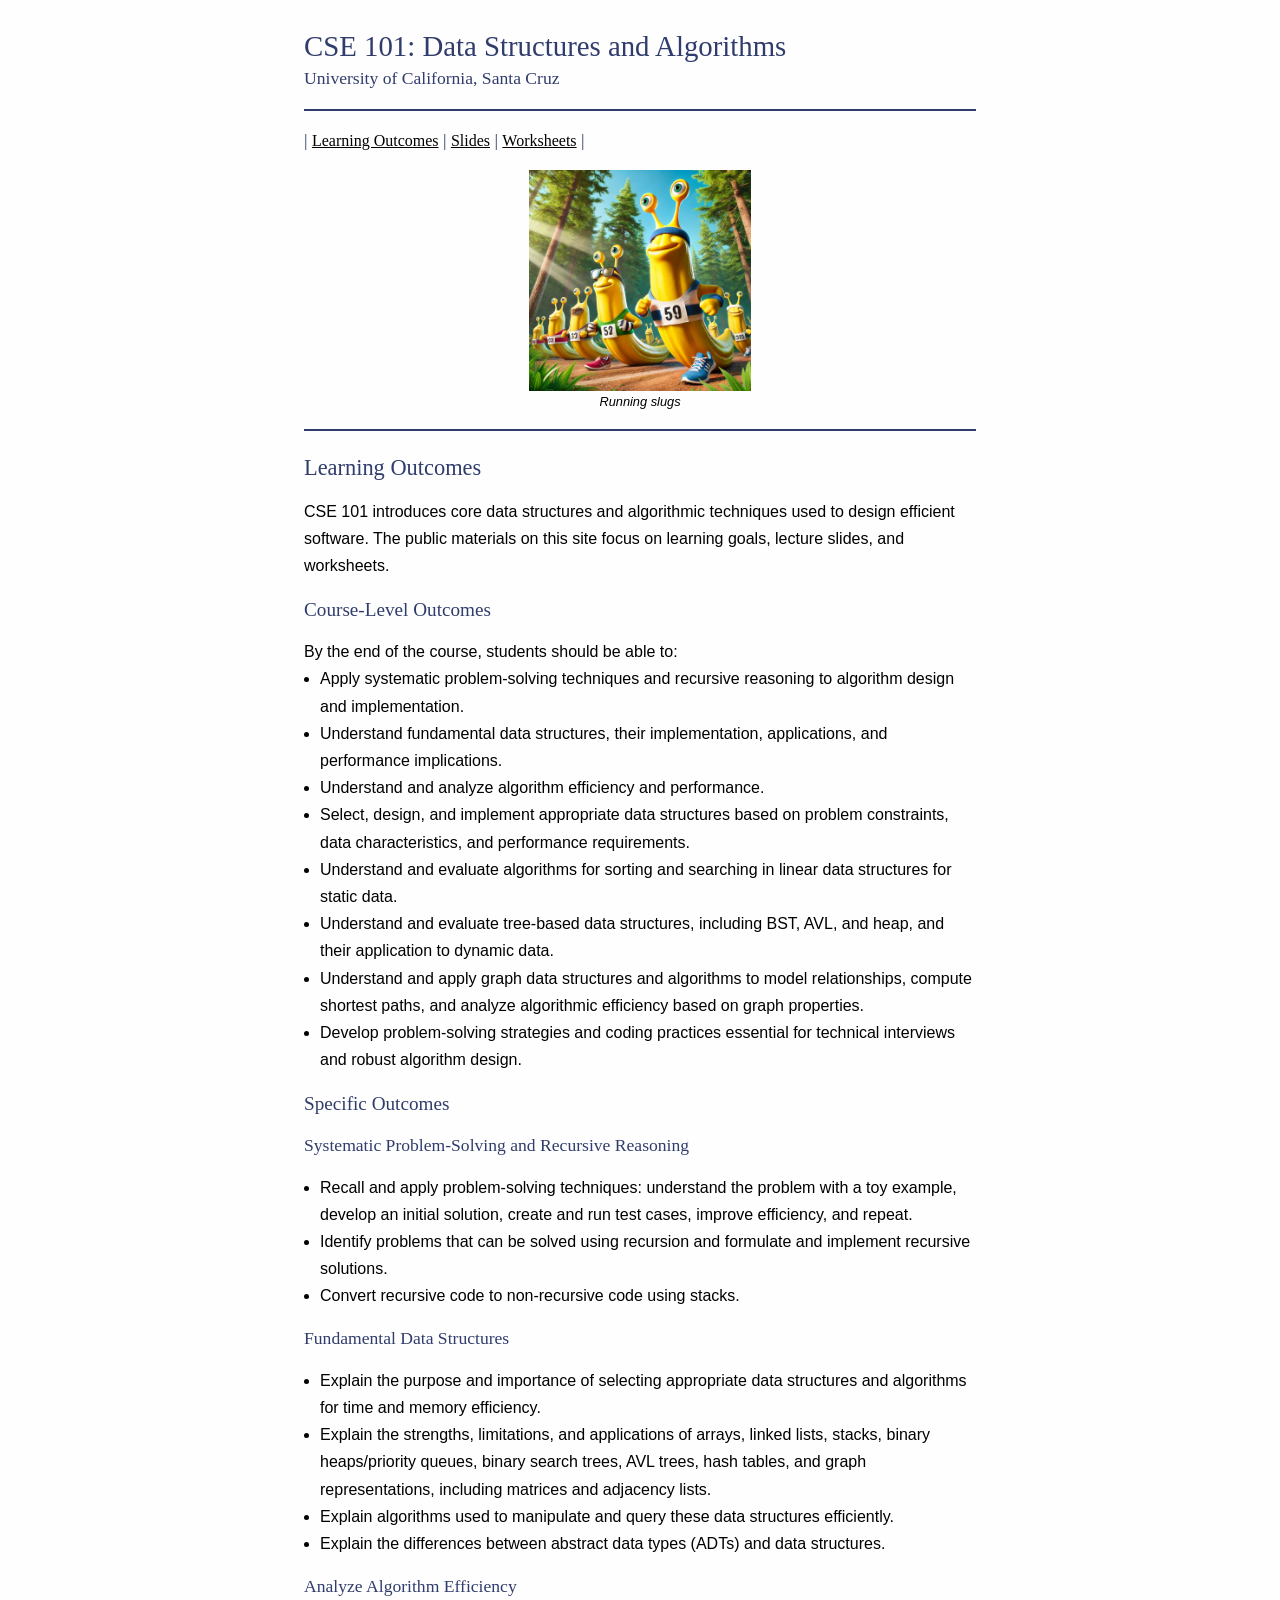
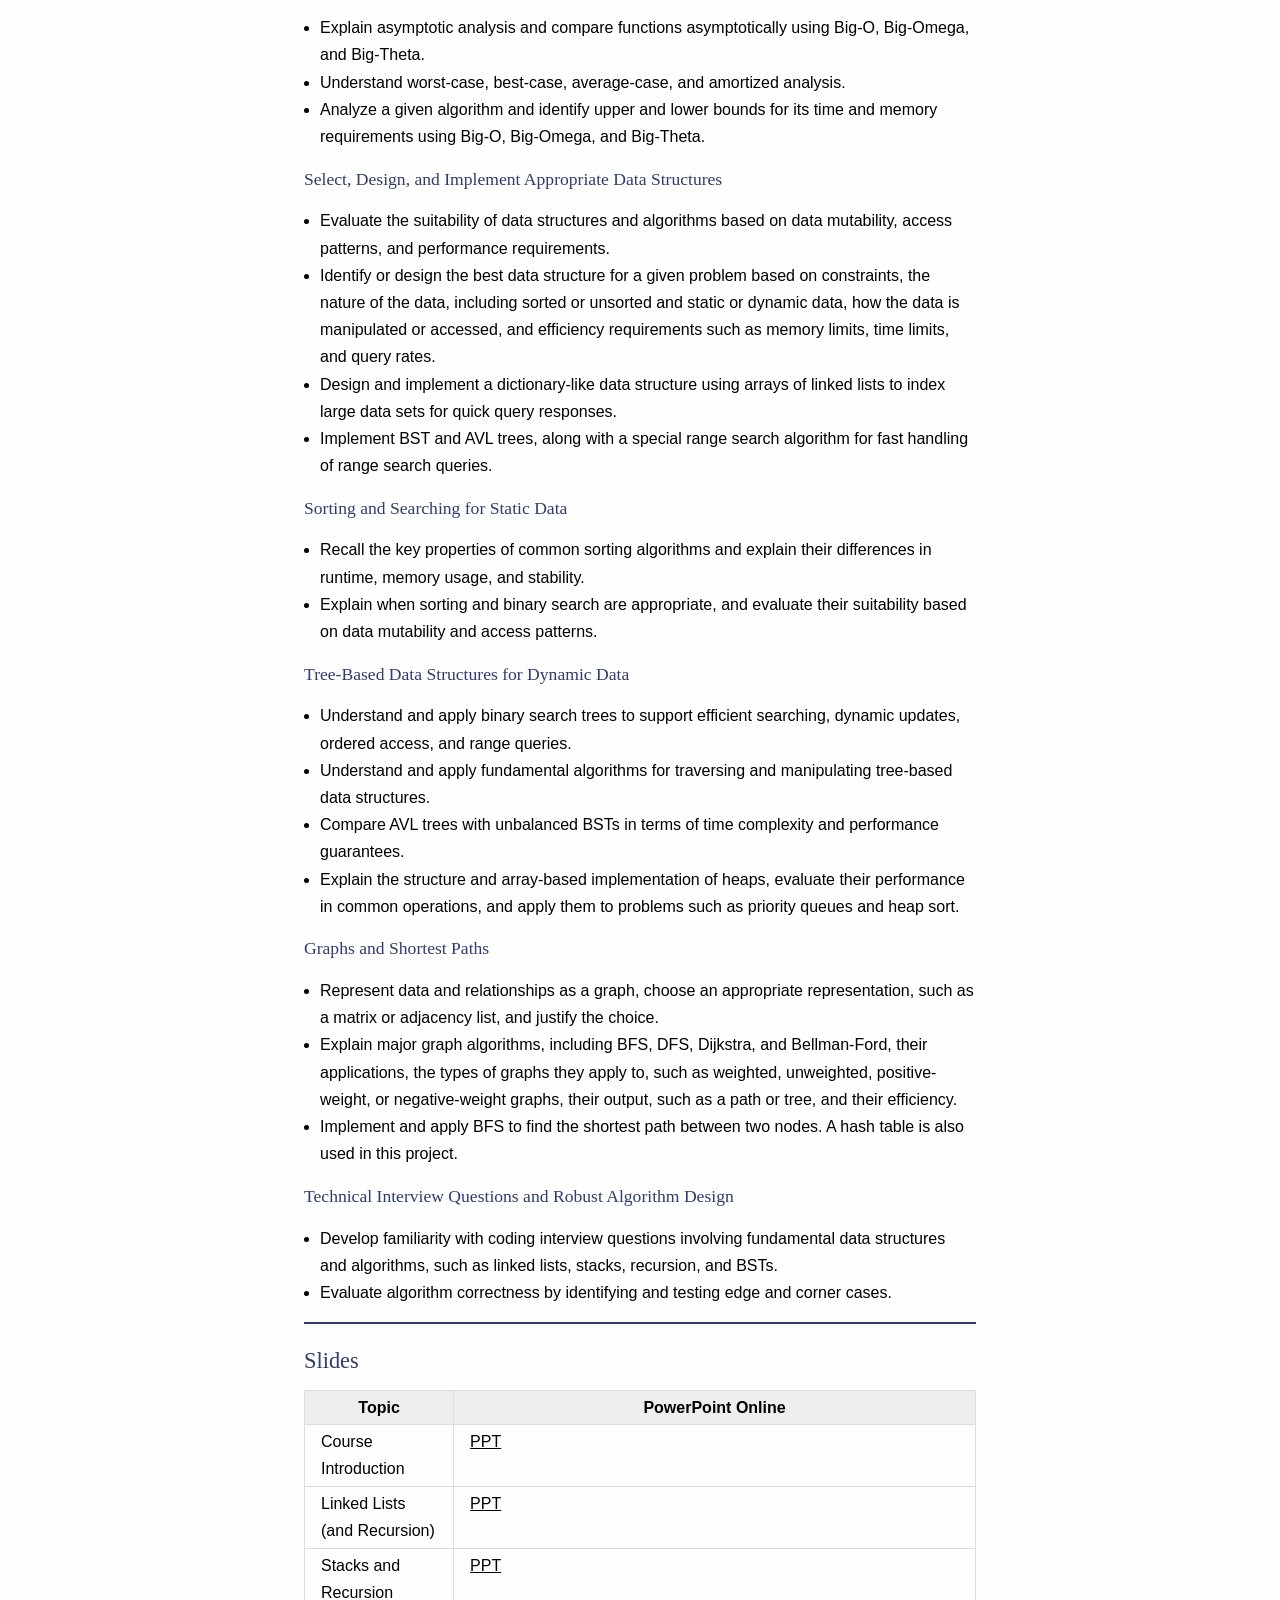
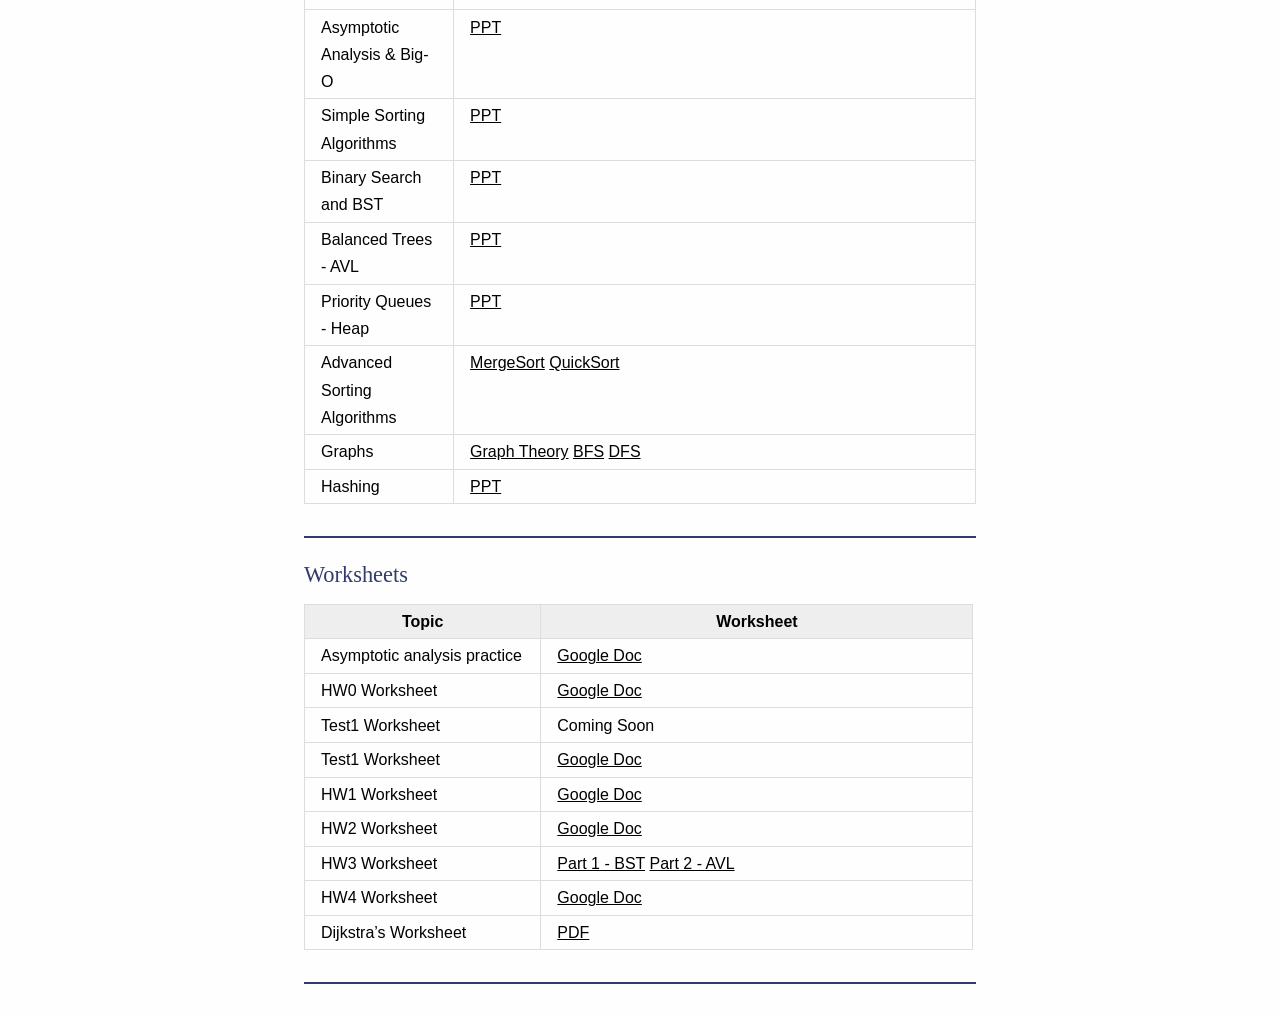
==== index.html @ 1ff94d1d "Update" ====
<!DOCTYPE html>
<html xmlns="http://www.w3.org/1999/xhtml" lang="" xml:lang="">
<head>
  <meta charset="utf-8" />
  <meta name="generator" content="pandoc" />
  <meta name="viewport" content="width=device-width, initial-scale=1.0, user-scalable=yes" />
  <title>CSE 101: Data Structures and Algorithms</title>
  <style>
    code{white-space: pre-wrap;}
    span.smallcaps{font-variant: small-caps;}
    div.columns{display: flex; gap: min(4vw, 1.5em);}
    div.column{flex: auto; overflow-x: auto;}
    div.hanging-indent{margin-left: 1.5em; text-indent: -1.5em;}
    /* The extra [class] is a hack that increases specificity enough to
       override a similar rule in reveal.js */
    ul.task-list[class]{list-style: none;}
    ul.task-list li input[type="checkbox"] {
      font-size: inherit;
      width: 0.8em;
      margin: 0 0.8em 0.2em -1.6em;
      vertical-align: middle;
    }
  </style>
  <link rel="stylesheet" href="styling.css" />
  <script src="styling.js"></script>
</head>
<body>
<header id="title-block-header">
<h1 class="title">CSE 101: Data Structures and Algorithms</h1>
<p class="subtitle">University of California, Santa Cruz</p>

<!--  -->
</header>
<hr />
<h3 id="learning-outcomes-slides-worksheets">| <a
href="#learning-outcomes">Learning Outcomes</a> | <a
href="#slides">Slides</a> | <a href="#worksheets">Worksheets</a> |</h3>
<figure>
<img src="images/running_slugs.jpg" title="CSE 101"
alt="Running slugs" />
<figcaption aria-hidden="true">Running slugs</figcaption>
</figure>
<hr />
<h1 id="learning-outcomes">Learning Outcomes</h1>
<p>CSE 101 introduces core data structures and algorithmic techniques
used to design efficient software. The public materials on this site
focus on learning goals, lecture slides, and worksheets.</p>
<h2 id="course-level-outcomes">Course-Level Outcomes</h2>
<p>By the end of the course, students should be able to:</p>
<ul>
<li>Apply systematic problem-solving techniques and recursive reasoning
to algorithm design and implementation.</li>
<li>Understand fundamental data structures, their implementation,
applications, and performance implications.</li>
<li>Understand and analyze algorithm efficiency and performance.</li>
<li>Select, design, and implement appropriate data structures based on
problem constraints, data characteristics, and performance
requirements.</li>
<li>Understand and evaluate algorithms for sorting and searching in
linear data structures for static data.</li>
<li>Understand and evaluate tree-based data structures, including BST,
AVL, and heap, and their application to dynamic data.</li>
<li>Understand and apply graph data structures and algorithms to model
relationships, compute shortest paths, and analyze algorithmic
efficiency based on graph properties.</li>
<li>Develop problem-solving strategies and coding practices essential
for technical interviews and robust algorithm design.</li>
</ul>
<h2 id="specific-outcomes">Specific Outcomes</h2>
<h3 id="systematic-problem-solving-and-recursive-reasoning">Systematic
Problem-Solving and Recursive Reasoning</h3>
<ul>
<li>Recall and apply problem-solving techniques: understand the problem
with a toy example, develop an initial solution, create and run test
cases, improve efficiency, and repeat.</li>
<li>Identify problems that can be solved using recursion and formulate
and implement recursive solutions.</li>
<li>Convert recursive code to non-recursive code using stacks.</li>
</ul>
<h3 id="fundamental-data-structures">Fundamental Data Structures</h3>
<ul>
<li>Explain the purpose and importance of selecting appropriate data
structures and algorithms for time and memory efficiency.</li>
<li>Explain the strengths, limitations, and applications of arrays,
linked lists, stacks, binary heaps/priority queues, binary search trees,
AVL trees, hash tables, and graph representations, including matrices
and adjacency lists.</li>
<li>Explain algorithms used to manipulate and query these data
structures efficiently.</li>
<li>Explain the differences between abstract data types (ADTs) and data
structures.</li>
</ul>
<h3 id="analyze-algorithm-efficiency">Analyze Algorithm Efficiency</h3>
<ul>
<li>Explain asymptotic analysis and compare functions asymptotically
using Big-O, Big-Omega, and Big-Theta.</li>
<li>Understand worst-case, best-case, average-case, and amortized
analysis.</li>
<li>Analyze a given algorithm and identify upper and lower bounds for
its time and memory requirements using Big-O, Big-Omega, and
Big-Theta.</li>
</ul>
<h3 id="select-design-and-implement-appropriate-data-structures">Select,
Design, and Implement Appropriate Data Structures</h3>
<ul>
<li>Evaluate the suitability of data structures and algorithms based on
data mutability, access patterns, and performance requirements.</li>
<li>Identify or design the best data structure for a given problem based
on constraints, the nature of the data, including sorted or unsorted and
static or dynamic data, how the data is manipulated or accessed, and
efficiency requirements such as memory limits, time limits, and query
rates.</li>
<li>Design and implement a dictionary-like data structure using arrays
of linked lists to index large data sets for quick query responses.</li>
<li>Implement BST and AVL trees, along with a special range search
algorithm for fast handling of range search queries.</li>
</ul>
<h3 id="sorting-and-searching-for-static-data">Sorting and Searching for
Static Data</h3>
<ul>
<li>Recall the key properties of common sorting algorithms and explain
their differences in runtime, memory usage, and stability.</li>
<li>Explain when sorting and binary search are appropriate, and evaluate
their suitability based on data mutability and access patterns.</li>
</ul>
<h3 id="tree-based-data-structures-for-dynamic-data">Tree-Based Data
Structures for Dynamic Data</h3>
<ul>
<li>Understand and apply binary search trees to support efficient
searching, dynamic updates, ordered access, and range queries.</li>
<li>Understand and apply fundamental algorithms for traversing and
manipulating tree-based data structures.</li>
<li>Compare AVL trees with unbalanced BSTs in terms of time complexity
and performance guarantees.</li>
<li>Explain the structure and array-based implementation of heaps,
evaluate their performance in common operations, and apply them to
problems such as priority queues and heap sort.</li>
</ul>
<h3 id="graphs-and-shortest-paths">Graphs and Shortest Paths</h3>
<ul>
<li>Represent data and relationships as a graph, choose an appropriate
representation, such as a matrix or adjacency list, and justify the
choice.</li>
<li>Explain major graph algorithms, including BFS, DFS, Dijkstra, and
Bellman-Ford, their applications, the types of graphs they apply to,
such as weighted, unweighted, positive-weight, or negative-weight
graphs, their output, such as a path or tree, and their efficiency.</li>
<li>Implement and apply BFS to find the shortest path between two nodes.
A hash table is also used in this project.</li>
</ul>
<h3
id="technical-interview-questions-and-robust-algorithm-design">Technical
Interview Questions and Robust Algorithm Design</h3>
<ul>
<li>Develop familiarity with coding interview questions involving
fundamental data structures and algorithms, such as linked lists,
stacks, recursion, and BSTs.</li>
<li>Evaluate algorithm correctness by identifying and testing edge and
corner cases.</li>
</ul>
<hr />
<h1 id="slides">Slides</h1>
<table>
<colgroup>
<col style="width: 22%" />
<col style="width: 77%" />
</colgroup>
<thead>
<tr>
<th>Topic</th>
<th>PowerPoint Online</th>
</tr>
</thead>
<tbody>
<tr>
<td>Course Introduction</td>
<td><a
href="https://1drv.ms/p/c/6e432cb3cc755285/IQCvW4RY1hmZRanJ7YodnFQ3AUVLC4nicC7BzPE1mgTQ0v0">PPT</a></td>
</tr>
<tr>
<td>Linked Lists (and Recursion)</td>
<td><a
href="https://1drv.ms/p/c/6e432cb3cc755285/IQBa3Km6JX8SSLrjFOW_pPUhAciYJOBm8iemHo30LISxCZs">PPT</a></td>
</tr>
<tr>
<td>Stacks and Recursion</td>
<td><a
href="https://1drv.ms/p/c/6e432cb3cc755285/IQBKD_e5wOlcRJNOde7qzABMAXFYJqKLre2LV0gLWVgIOU0">PPT</a></td>
</tr>
<tr>
<td>Asymptotic Analysis &amp; Big-O</td>
<td><a
href="https://1drv.ms/p/c/6e432cb3cc755285/IQCccZ-i1nOISaI602wrARU1Af5FATGypazm-6cgiGzJux4">PPT</a></td>
</tr>
<tr>
<td>Simple Sorting Algorithms</td>
<td><a
href="https://1drv.ms/p/c/6e432cb3cc755285/IQAwUCrGoLyrTLjyhbMIDa06AfBj1lYqjxGFcUXRBWKZzAo">PPT</a></td>
</tr>
<tr>
<td>Binary Search and BST</td>
<td><a
href="https://1drv.ms/p/c/6e432cb3cc755285/IQALZfVlurVlRofb-0MxLnxlAX5St9f16TRq82r3jjfzrgE?e=fGQJNs">PPT</a></td>
</tr>
<tr>
<td>Balanced Trees - AVL</td>
<td><a
href="https://1drv.ms/p/c/6e432cb3cc755285/IQDNLxWe1LAWRZhxzEReRUfqAepIrlh_aOFvPxKLbHxoa5g?e=eXN8kt">PPT</a></td>
</tr>
<tr>
<td>Priority Queues - Heap</td>
<td><a
href="https://1drv.ms/p/c/6e432cb3cc755285/IQC0ejw67KXyQ6GFFWvPxfHGAQXmlVD7_aYmxITcK6Zgewo?e=5lZr4H">PPT</a></td>
</tr>
<tr>
<td>Advanced Sorting Algorithms</td>
<td><a
href="https://1drv.ms/b/c/6e432cb3cc755285/IQAd_Wg0-kUlTqGVN_3xQogzAczb7asjjdmkVON1GSsH6R0?e=3FaFYc">MergeSort</a>
<a
href="https://1drv.ms/p/c/6e432cb3cc755285/IQDkzEnmqTd0Q7P2TOF3mTCzAasWFo6cr1vroebLgcNglhA?e=bTLcFZ">QuickSort</a></td>
</tr>
<tr>
<td>Graphs</td>
<td><a
href="https://1drv.ms/p/c/6e432cb3cc755285/IQBNaB7ANnBvRrGsY5lmoqqHASzFvk-M4jYwpep9IOMbRZE?e=WubeMC">Graph
Theory</a> <a
href="https://1drv.ms/p/c/6e432cb3cc755285/IQB7uYhQv8-wR5fC_6kc-fWqASh-8xctucZcJjKLQXkXPAQ?e=hvjr0Q">BFS</a>
<a
href="https://1drv.ms/p/c/6e432cb3cc755285/IQCYZDQjdpsZS5UTSbtjmcK6AQkgrJn9AQ-u55kZ_tuHRfk?e=rOEgvi">DFS</a></td>
</tr>
<tr>
<td>Hashing</td>
<td><a
href="https://1drv.ms/p/c/6e432cb3cc755285/IQDbL1rPt6nzQZi7a5Nh9IPpAVjw73iL-xcCGsszY-WPHjY?e=kbliIl">PPT</a></td>
</tr>
</tbody>
</table>
<hr />
<h1 id="worksheets">Worksheets</h1>
<table>
<colgroup>
<col style="width: 35%" />
<col style="width: 64%" />
</colgroup>
<thead>
<tr>
<th>Topic</th>
<th>Worksheet</th>
</tr>
</thead>
<tbody>
<tr>
<td>Asymptotic analysis practice</td>
<td><a
href="https://docs.google.com/document/d/142dBhZu7qZFsBzS_y7oPFJFFbTp6R4t84TL2aVdPO9w?usp=drive_fs">Google
Doc</a></td>
</tr>
<tr>
<td>HW0 Worksheet</td>
<td><a
href="https://docs.google.com/document/d/1oZ8pD1-TGLcxir5Sxp9PzIxMNMemT80bCc1NQtr6iFE?usp=drive_fs">Google
Doc</a></td>
</tr>
<tr>
<td>Test1 Worksheet</td>
<td>Coming Soon</td>
</tr>
<tr>
<td>Test1 Worksheet</td>
<td><a
href="https://drive.google.com/open?id=1jCpepvJ4Ep9GBWpksUkDXQGxHujSb_bv&amp;usp=drive_fs">Google
Doc</a></td>
</tr>
<tr>
<td>HW1 Worksheet</td>
<td><a
href="https://docs.google.com/document/d/1wFs85B5o-bOrLnxu4E7erQytv0uqKTrT6UfTQdwsUlE?usp=drive_fs">Google
Doc</a></td>
</tr>
<tr>
<td>HW2 Worksheet</td>
<td><a
href="https://docs.google.com/document/d/1Y-vhI3Y-JUb4FAnxrZbRV0V8U0fbQBqmYvnhX-Oq0Wc/edit?usp=sharing">Google
Doc</a></td>
</tr>
<tr>
<td>HW3 Worksheet</td>
<td><a
href="https://docs.google.com/document/d/1N6nnjzLiRm4GpjLLD8B1dOL0F3JTNQvb2kdNvQRBaJs?usp=drive_fs">Part
1 - BST</a> <a
href="https://docs.google.com/document/d/1WgsQB1A87nxOZM7FT-hURIh-bAFQUJfNMLXCxb-g7xA?usp=drive_fs">Part
2 - AVL</a></td>
</tr>
<tr>
<td>HW4 Worksheet</td>
<td><a
href="https://docs.google.com/document/d/1dpFGbSYzDhPuMk0Ge_cx7jt2xSvjsKbZr7QI_PIu-Ow?usp=drive_fs">Google
Doc</a></td>
</tr>
<tr>
<td>Dijkstra’s Worksheet</td>
<td><a
href="https://drive.google.com/open?id=1jCpepvJ4Ep9GBWpksUkDXQGxHujSb_bv&amp;usp=drive_fs">PDF</a></td>
</tr>
</tbody>
</table>
<hr />
<!--
To preview this page in Safari, run  ./show
To publish it on the web, run        ./update

Put public PDF exports in materials/slides/ and public worksheets in
materials/worksheets/. Replace "Coming soon" with markdown links, for example:
[PDF](materials/slides/L01-algorithm-analysis.pdf)
[worksheet](materials/worksheets/W01-asymptotic-analysis.pdf)

For editable PPTX files, keep the active file in OneDrive and paste the
"Anyone with the link can view" PowerPoint Online link in the PowerPoint column.
-->
</body>
</html>
---- styling.css ----
/*
 * I add this to html files generated with pandoc.
 */

/*.page {
  display: flex;
  flex-direction: column;
  height: 100vh;
}*/

:root {
  --navbar-height: 4em;
}

.navbar {
   position: fixed;
/*    position: sticky; */
/*    left: 0; */
   top: 0;
   height: var(--navbar-height);
/*    right: 0; */
/*    height: 60px; */
/*   text-align: center; */
/*    width: 100%; */
/*    left: 50%; */
/*    transform: translateX(-50%); */
/*    height: 100vh; */
/*    justify-content: center; */
   align-items: center;
   display: flex;
   background-color: #F8F8F8;
/*    background-color: #F5F5F5; */
/*    overflow: hidden; */
   padding-left: 1.2em;
   padding-right: 1.2em;
/*    display: inline-block; */
  /* Add more styling as needed */
   padding: 0 20px;
   z-index: 1000;
/*    flex-shrink: 0; */
}

/* Offset content so it's not hidden behind navbar */
/* .content { */
/*   padding-top: 60px; */
/*    margin-top: 60px; */
/*    flex: 1; */
/*    overflow-y: auto; */
/*    padding: 20px;    */
/*    padding-top: var(--navbar-height); */
/* } */

/*
.navbar a {
   display: inline-block;
}
*/

html * {
/*   font-size: 100%; */
/*    font-size: 15px; */
   font-size: 16px;
   /*  The following hides outside bullets.   */
   /*overflow-y: scroll;*/  
   -webkit-text-size-adjust: 100%;
   -ms-text-size-adjust: 100%;
}

body {
/*    height: 100%; */
   color: #000;
/*   font-family: Georgia, Palatino, 'Palatino Linotype', Times, 'Times New Roman', serif; */
   font-family: "Open Sans", sans-serif, Courier;
/*    font-size: 15px; */
   font-size: 16px;
   line-height: 1.7;
   padding: 1em;
   margin: auto;
   max-width: 42em;
   background: #fefefe;
/*    padding-top: var(--navbar-height); */
/*    margin-top: 50px; */
/*    overflow: hidden; /* Important: prevents body scroll */ */
}

/*.TextStyle {
   font-family: "Open Sans", Courier;
   font-size: 15px;
   text-align: justify;
   font-style: normal;
   font-weight: normal;
}*/


a {
/*   color: #0645ad; */
  color: black;
/*   text-decoration: none; */
  text-decoration: underline;
  scroll-margin-top: var(--navbar-height);  
}

a:visited {
/*   color: #0b0080; */
}

a:hover {
  color: #06e;
}

a:active {
  color: #faa700;
}

a:focus {
  outline: thin dotted;
}

*::-moz-selection {
  background: rgba(255, 255, 0, 0.3);
  color: #000;
}

*::selection {
  background: rgba(255, 255, 0, 0.3);
  color: #000;
}

a::-moz-selection {
  background: rgba(255, 255, 0, 0.3);
  color: #0645ad;
}

a::selection {
  background: rgba(255, 255, 0, 0.3);
  color: #0645ad;
}

p {
  margin: 1em 0;
  text-align: justify
/*   margin: 0em 0; */
   white-space: pre-wrap;
   /*  To preserve indentation  */
}

p.banner, p.title, h1.title {
   font-family: Georgia, Palatino, 'Palatino Linotype', Times, 'Times New Roman', serif;   
   color:  #303C6C;
   line-height: 125%;
   margin-top: 0.4em;
   margin-bottom: 0em;
   font-weight: normal;   
   font-size: 1.8em;
}


p.fancy, p.subtitle, p.author, .author .name, .author .institute, .date {
  font-family: Georgia, Palatino, 'Palatino Linotype', Times, 'Times New Roman', serif;
  color:  #303C6C;
/*   margin: 1em 0; */
  font-size: 1.1em;
  margin-top: 0;
  margin-bottom: 0;
  text-align: left
}

p.emph {
   color: green;
  margin: 1em 0;
}

/*.right p {
   text-align: right
}*/

/*.right * {
   text-align: right
}*/

.right {
   text-align: right
}

/*p.justify {
   text-align: justify
}*/

body:has(.navbar) {
  padding-top: var(--navbar-height);
}

h1, h2, h3, h4, h5, h6 {
  font-family: Georgia, Palatino, 'Palatino Linotype', Times, 'Times New Roman', serif;   
  color:  #303C6C;
  line-height: 125%;
  margin-top: 1em;
  font-weight: normal;
  scroll-margin-top: var(--navbar-height);
/*   scroll-margin-top: var(--navbar-height); */
}

h5, h6 {
  font-weight: bold;
}

h1 {
  font-size: 1.4em;
}

h2 {
  font-size: 1.2em;  
}

h3 {
  font-size: 1.1em;
}

h4 {
  font-size: 1em;
}

h5 {
  font-size: 0.5em;
}

h6 {
  font-size: 0.5em;
}

/* To have numbers for headers */

/*#page {
	counter-reset: heading;
	counter-reset: subheading;
	counter-reset: subsubheading;
}
h1:before {
	counter-increment: heading;
}
h1 {
	counter-reset: subheading;
}
h2:before {
	content: counter(subheading)". ";
	counter-increment: subheading;
}
h2 {
	counter-reset: subsubheading;
}
h3:before {
	content: counter(subheading)"."counter(subsubheading)". ";
	counter-increment: subsubheading;
}*/


blockquote {
  color: #0d154a;
  margin: 0;
  padding-left: 3em;
  border-left: 0.5em #EEE solid;
}

hr {
  display: block;
  height: 2px;
  border: 0;
/*   border-top: 1px solid #aaa; */
/*   border-bottom: 1px solid #eee; */
  margin: 1em 0;
  padding: 0;
  border-color: #303C6C;
  background-color: #303C6C;
  color: #303C6C;
}

pre, code, kbd, samp {
  color: #000;
  font-family: monospace, monospace;
  _font-family: 'courier new', monospace;
  font-size: 0.9em;
/*   font-size: inherit; */
  background-color: #f7f7f7;
}

pre {
  white-space: pre;
  white-space: pre-wrap;
  word-wrap: break-word;
}

/* Target pre and code blocks with sourceCode class, any language */
pre.sourceCode[class*="sourceCode"],
pre.sourceCode[class*="sourceCode"] code,
code.sourceCode[class*="sourceCode"] {
  color: #000;
  font-family: monospace, monospace;
  _font-family: 'courier new', monospace;
  font-size: 0.95em;
/*   font-size: inherit; */
  background-color: #f7f7f7;
  overflow-x: auto;           /* ✅ allows horizontal scrolling */  
}

/* Make syntax highlighting spans inherit font-size */
pre.sourceCode[class*="sourceCode"] span,
code.sourceCode[class*="sourceCode"] span {
  font-size: inherit;
  font-family: inherit;
}

.sourceCode {
  position: relative; /* so the button can be placed inside */
/*   display: inline-block; */
}
.sourceCode .copy-btn {
  position: absolute;
  top: 6px;
  right: 6px;
/*   font-size: 14px; */
  font-size: 1em;
  cursor: pointer;
  opacity: 0.6;
  user-select: none;
}
.sourceCode .copy-btn:hover {
  opacity: 1;
}

.copy-btn {
 display: inline-flex;
  align-items: center;
  justify-content: center;
  width: 2em;   /* slightly wider than the icon */
  height: 2em;    /* match one line of text */
  padding: 0;
  border: 1px solid #ccc;
  border-radius: 4px;
/*   background-color: #f9f9f9; */
  cursor: pointer;
}
.copy-btn svg {
  display: block;                /* remove inline spacing around SVG */
  width: 0.85em;      /* icon matches line height */
  height: 0.85em;
}

/*
pre {
  white-space: pre;
  white-space: pre-wrap;
  word-wrap: break-word;
  position: relative;
}

.copy-btn {
  position: absolute;
  top: 6px;
  right: 6px;
  background: #eee;
  border: none;
  padding: 2px 6px;
  font-size: 12px;
  border-radius: 4px;
  cursor: pointer;
}

.copy-btn:hover {
  background: #ddd;
}*/

b, strong {
  font-weight: bold;
}

dfn {
  font-style: italic;
}

ins {
  background: #ff9;
  color: #000;
  text-decoration: none;
}

mark {
  background: #ff0;
  color: #000;
  font-style: italic;
  font-weight: bold;
}

sub, sup {
  font-size: 75%;
  line-height: 0;
  position: relative;
  vertical-align: baseline;
}

sup {
  top: -0.5em;
}

sub {
  bottom: -0.25em;
}

/* ************************************* */

ol {
  list-style-position: outside;
  padding-left: 1.5rem; 
}

/* ************************************* */
/* margin: top | right | bottom | left */

/*   margin-top: 0; */
/*   padding: 0 0 0 2em; */
/*    margin-left: 40px; */
/*    padding-left: 0px;   */

/* ************************************* */
ul {
   margin-top: 0;
   padding-left: 1rem;
   list-style-type: disc;
/*    list-style-type: circle; */
/*    list-style-position: outside; */
}

/* Level 4 and deeper: no bullets */
ul ul ul ul,
ul ul ul ul ul,
ul ul ul ul ul ul 
ul ul ul ul ul ul ul
ul ul ul ul ul ul ul ul
ul ul ul ul ul ul ul ul ul
ul ul ul ul ul ul ul ul ul ul {
    list-style-type: none;
}
/* ************************************* */
ul.airlist {
   list-style: none;
   padding-left: 0;
   margin-bottom: 1em;
   margin-left: 0;
}

ul.airlist > ul {
  list-style: none;
/*   margin: 0; */
  padding: 0;
  display: contents;   /* removes its visual effect */
}

ul.airlist li > ul {
  list-style: none;
/*   margin: 0; */
  padding-left: 1em; /* indent true nested lists */
}

/* To use the name air */

ul.air {
   list-style: none;
   padding-left: 0;
   margin-bottom: 1em;
   margin-left: 0;
}

ul.air > ul {
  list-style: none;
/*   margin: 0; */
  padding: 0;
  display: contents;   /* removes its visual effect */
}

ul.air li > ul {
  list-style: none;
/*   margin: 0; */
  padding-left: 1em; /* indent true nested lists */
}

/* ************************************* */

dl {
  margin-bottom: 1em;
}

dt {
  font-weight: bold;
  margin-bottom: .8em;
}

dd {
  margin: 0 0 .8em 2em;
}

dd:last-child {
  margin-bottom: 0;
}

/*  Prevent scaling */
img {   
/*   margin: auto;  */
  border: 0;
  -ms-interpolation-mode: bicubic;
  vertical-align: middle;
  /* The template had the following.  */
/*   max-width: 100%;  */
  max-width: 33%;
/*   max-width: 30%; */
/*   height: auto; */
/*   width: auto; */
}

figure {
  display: block;
  text-align: center;
  margin: 1em 0;
}

figure img {
  border: none;
  margin: 0 auto;
}

figcaption {
  font-size: 0.8em;
  font-style: italic;
  margin: 0 0 .8em;
}

table {
  margin-bottom: 2em;
  border-bottom: 1px solid #ddd;
  border-right: 1px solid #ddd;
  border-spacing: 0;
  border-collapse: collapse;
}

table th {
  padding: .2em 1em;
  background-color: #eee;
  border-top: 1px solid #ddd;
  border-left: 1px solid #ddd;
}

table td {
  padding: .2em 1em;
  border-top: 1px solid #ddd;
  border-left: 1px solid #ddd;
  vertical-align: top;
}

/*.author {
  font-size: 1.2em;
  text-align: center;
}*/

@media only screen and (min-width: 480px) {
  body {
    font-size: 14px;
  }
}
@media only screen and (min-width: 768px) {
  body {
    font-size: 16px;
  }
}
@media print {
  * {
    background: transparent !important;
    color: black !important;
    filter: none !important;
    -ms-filter: none !important;
  }

  body {
    font-size: 12pt;
    max-width: 100%;
  }

  a, a:visited {
    text-decoration: underline;
  }

  hr {
    height: 1px;
    border: 0;
    border-bottom: 1px solid black;
  }

  a[href]:after {
    content: " (" attr(href) ")";
  }

  abbr[title]:after {
    content: " (" attr(title) ")";
  }

  .ir a:after, a[href^="javascript:"]:after, a[href^="#"]:after {
    content: "";
  }

  pre, blockquote {
    border: 1px solid #999;
    padding-right: 1em;
    page-break-outside: avoid;
  }

  tr, img {
    page-break-outside: avoid;
  }

  img {
    max-width: 100% !important;
  }

  @page :left {
    margin: 15mm 20mm 15mm 10mm;
}

  @page :right {
    margin: 15mm 10mm 15mm 20mm;
}

  p, h2, h3 {
    orphans: 3;
    widows: 3;
  }

  h2, h3 {
    page-break-after: avoid;
  }
}


.header-section-number {
  font-size: inherit;
  font-weight: inherit;
  line-height: inherit;
  margin-right: 0.2em;
}

.header-section-number::after {
  content: ". ";
}

/* pull the list up */
/*p + ul, p + ol {
  margin-top: -0.5em;
}
*/

ul, ol {
  margin-top: 0;
}

/*zeroing paragraph margins inside list items:*/
li > p {
  margin-top: 0;
  margin-bottom: 0.2em;
}

/*This targets any <p> that is immediately followed by a <ul> or <ol> and removes its bottom margin.*/
p:has(+ ul), p:has(+ ol) {
  margin-bottom: 0;
}
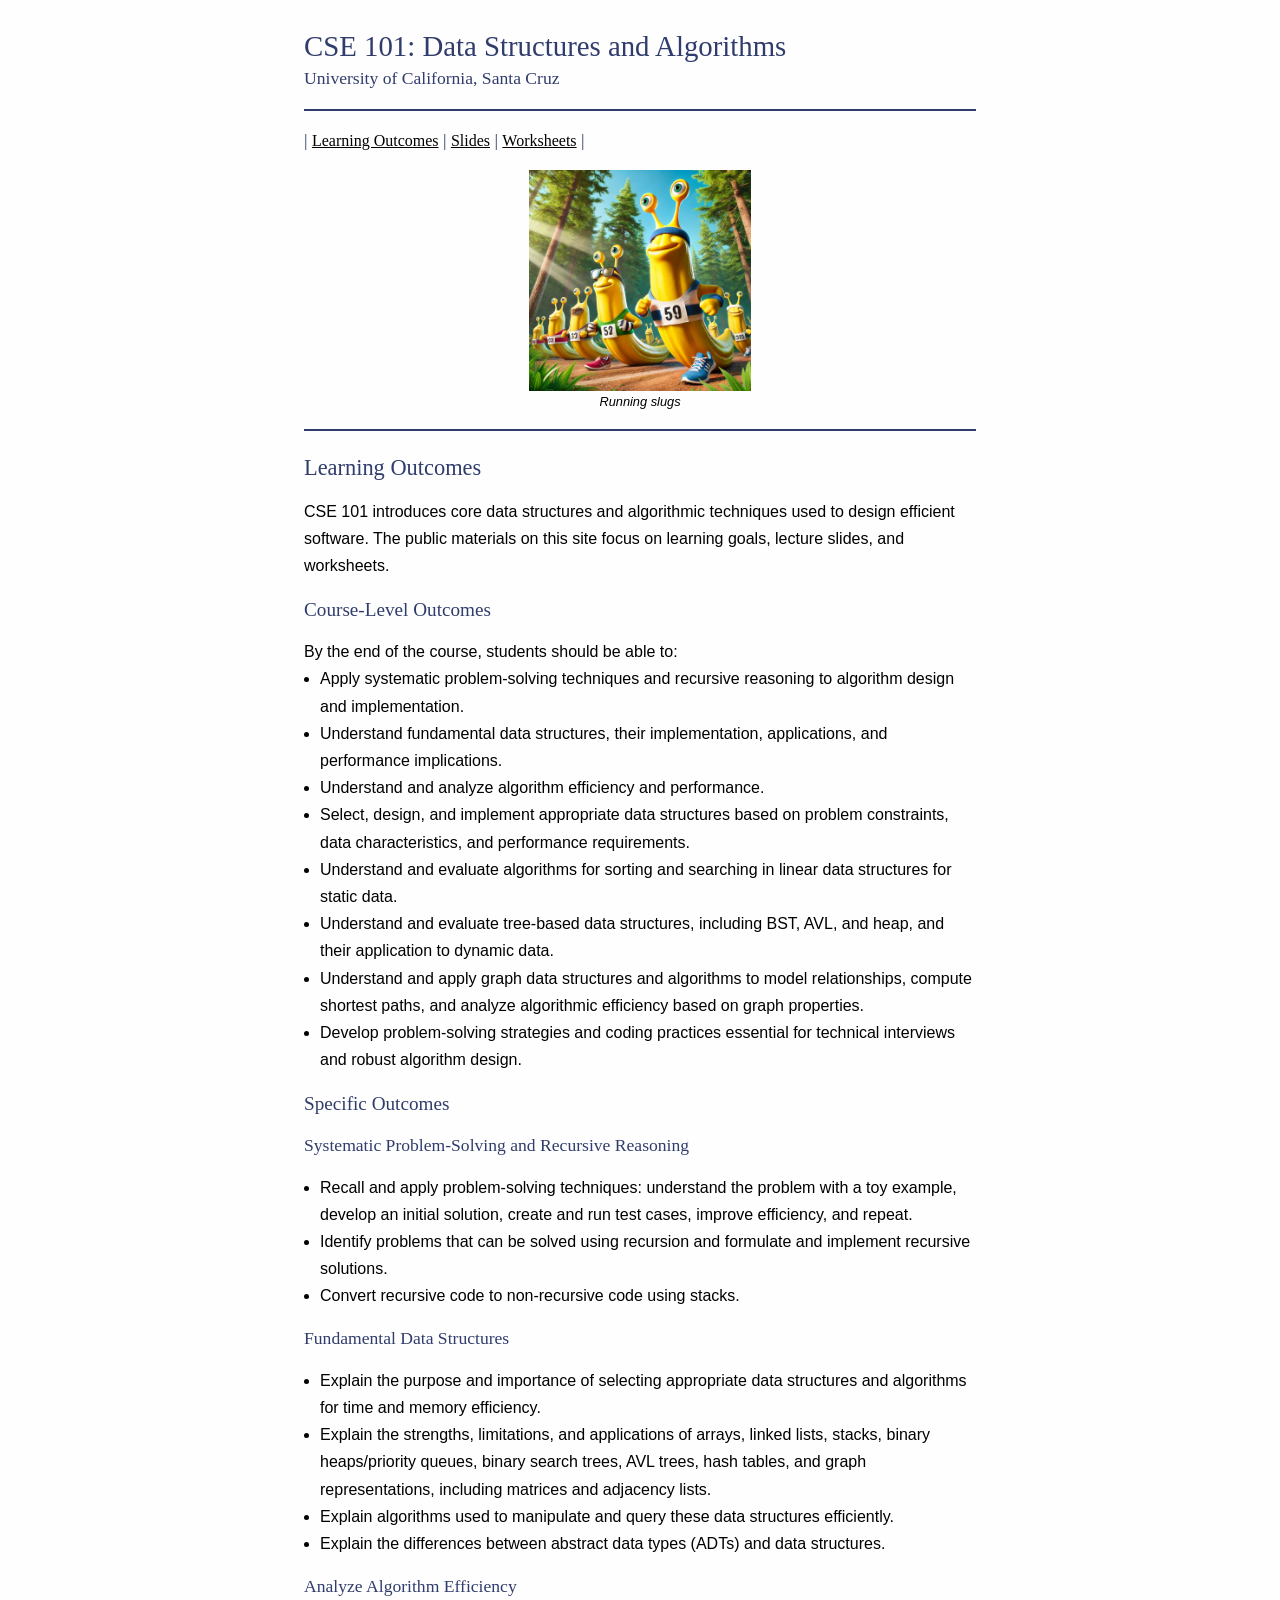
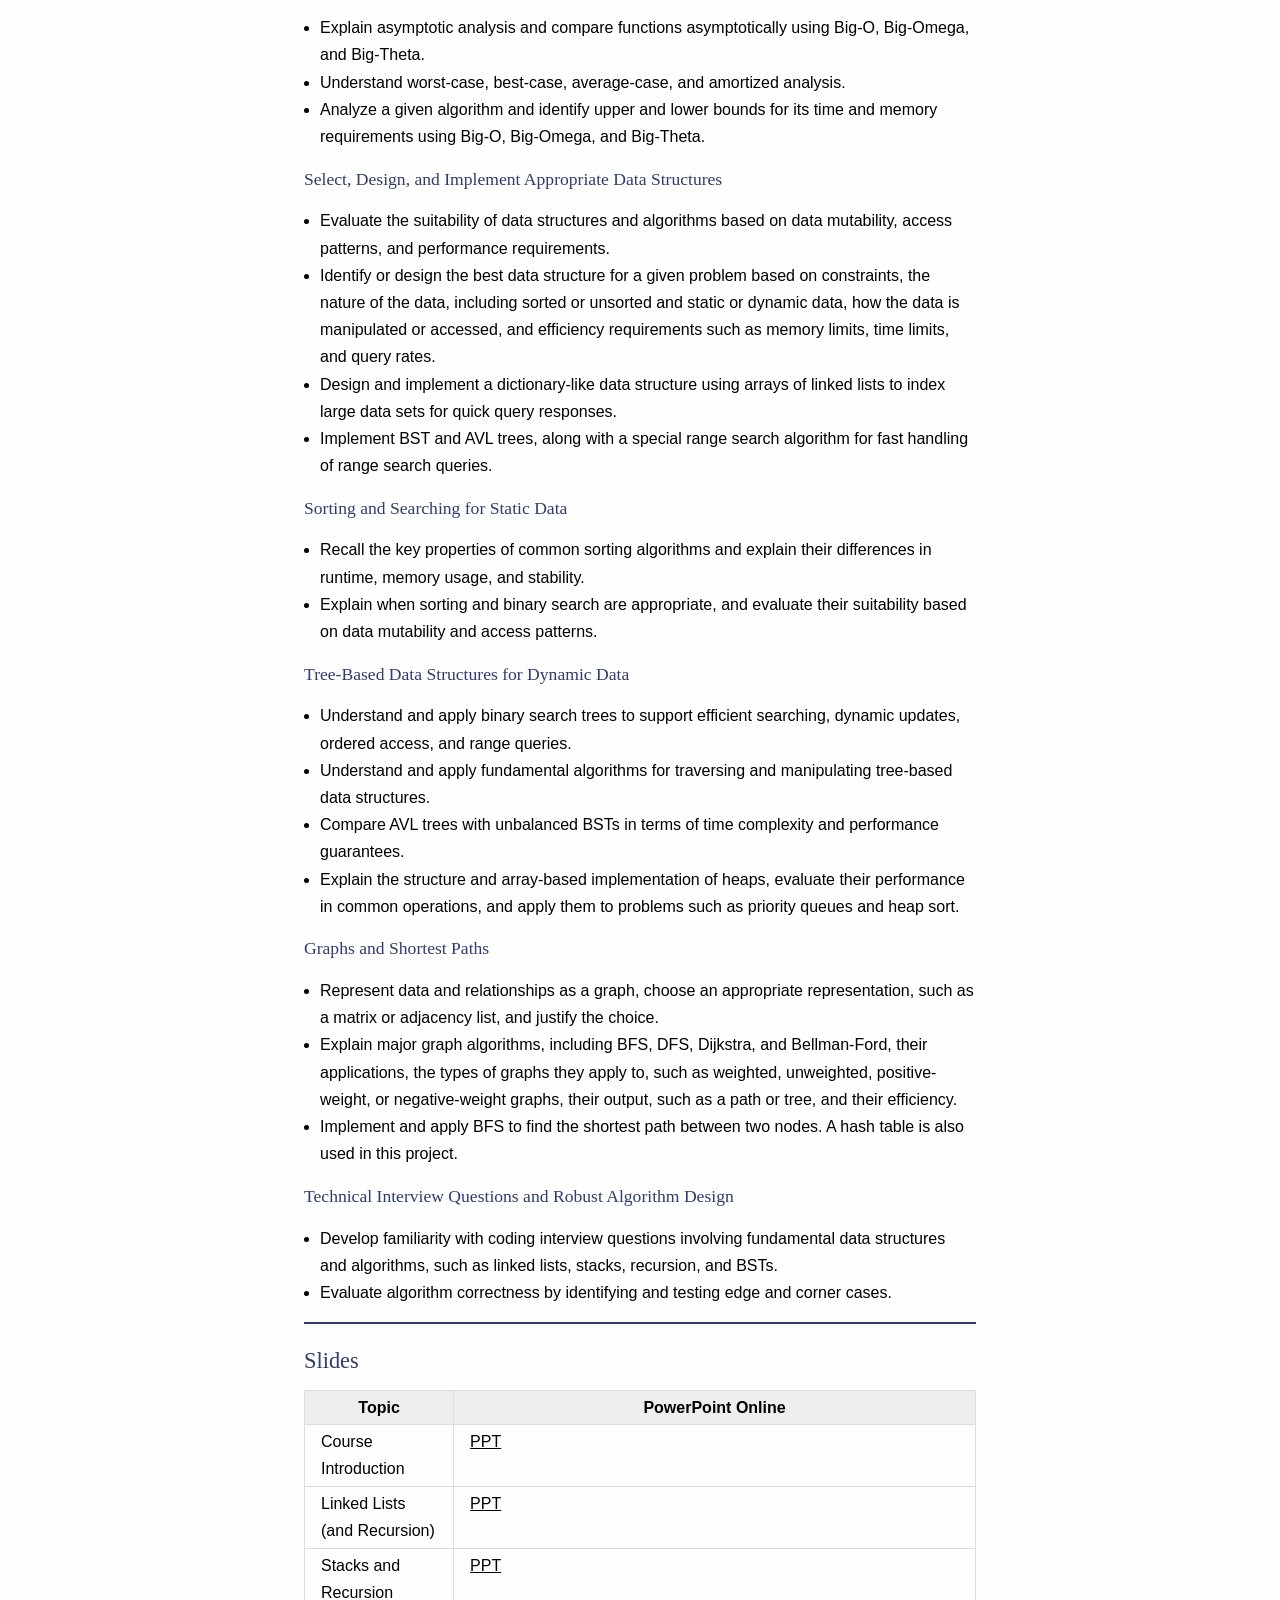
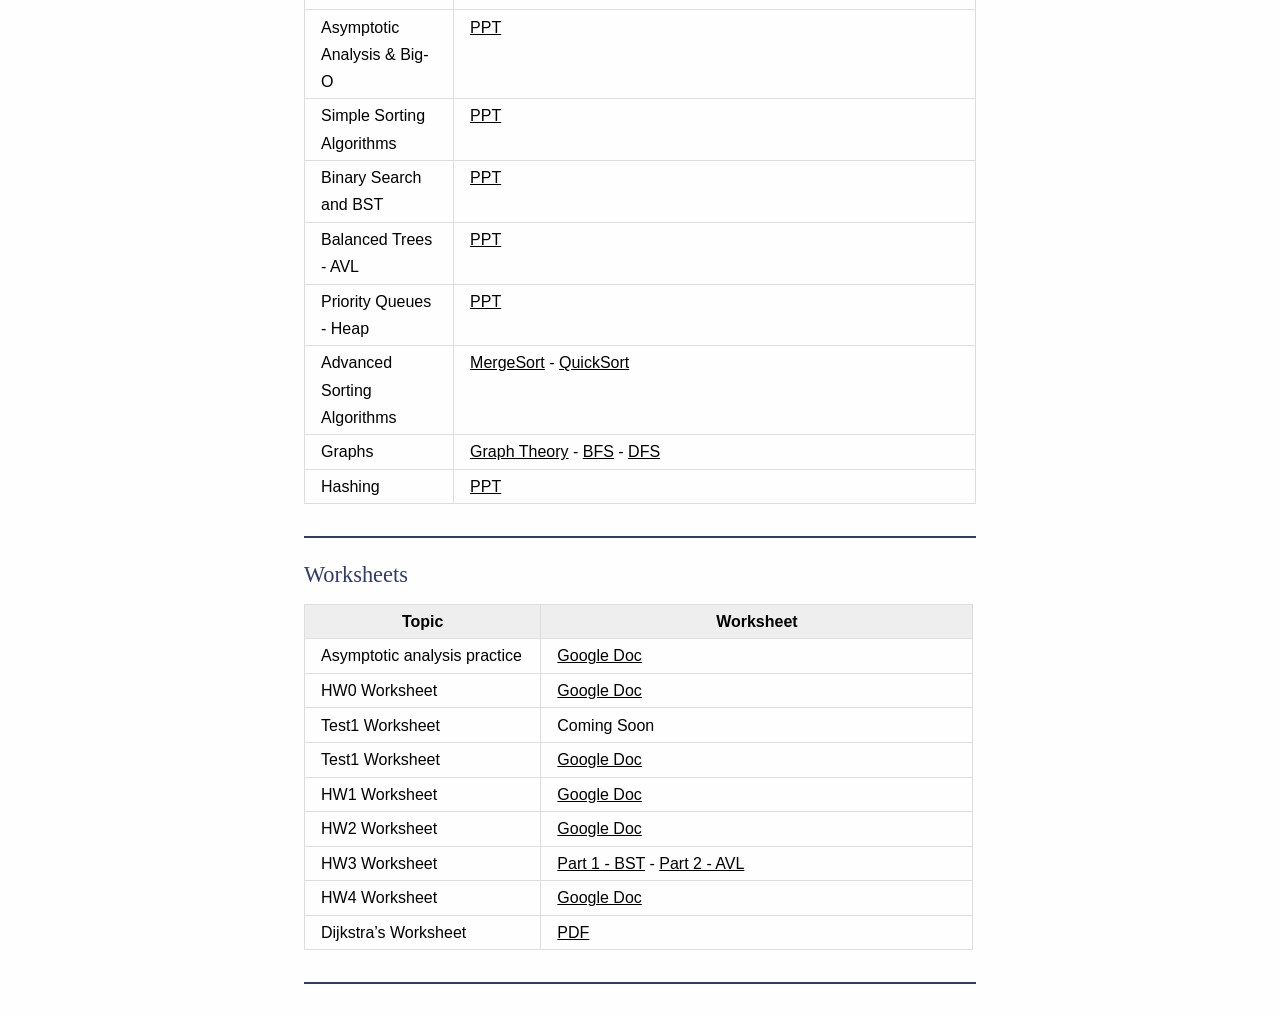
==== commit 4a461786: "Update" ====
--- a/index.html
+++ b/index.html
@@ -216,16 +216,16 @@
 <td>Advanced Sorting Algorithms</td>
 <td><a
 href="https://1drv.ms/b/c/6e432cb3cc755285/IQAd_Wg0-kUlTqGVN_3xQogzAczb7asjjdmkVON1GSsH6R0?e=3FaFYc">MergeSort</a>
-<a
+- <a
 href="https://1drv.ms/p/c/6e432cb3cc755285/IQDkzEnmqTd0Q7P2TOF3mTCzAasWFo6cr1vroebLgcNglhA?e=bTLcFZ">QuickSort</a></td>
 </tr>
 <tr>
 <td>Graphs</td>
 <td><a
 href="https://1drv.ms/p/c/6e432cb3cc755285/IQBNaB7ANnBvRrGsY5lmoqqHASzFvk-M4jYwpep9IOMbRZE?e=WubeMC">Graph
-Theory</a> <a
+Theory</a> - <a
 href="https://1drv.ms/p/c/6e432cb3cc755285/IQB7uYhQv8-wR5fC_6kc-fWqASh-8xctucZcJjKLQXkXPAQ?e=hvjr0Q">BFS</a>
-<a
+- <a
 href="https://1drv.ms/p/c/6e432cb3cc755285/IQCYZDQjdpsZS5UTSbtjmcK6AQkgrJn9AQ-u55kZ_tuHRfk?e=rOEgvi">DFS</a></td>
 </tr>
 <tr>
@@ -287,7 +287,7 @@
 <td>HW3 Worksheet</td>
 <td><a
 href="https://docs.google.com/document/d/1N6nnjzLiRm4GpjLLD8B1dOL0F3JTNQvb2kdNvQRBaJs?usp=drive_fs">Part
-1 - BST</a> <a
+1 - BST</a> - <a
 href="https://docs.google.com/document/d/1WgsQB1A87nxOZM7FT-hURIh-bAFQUJfNMLXCxb-g7xA?usp=drive_fs">Part
 2 - AVL</a></td>
 </tr>
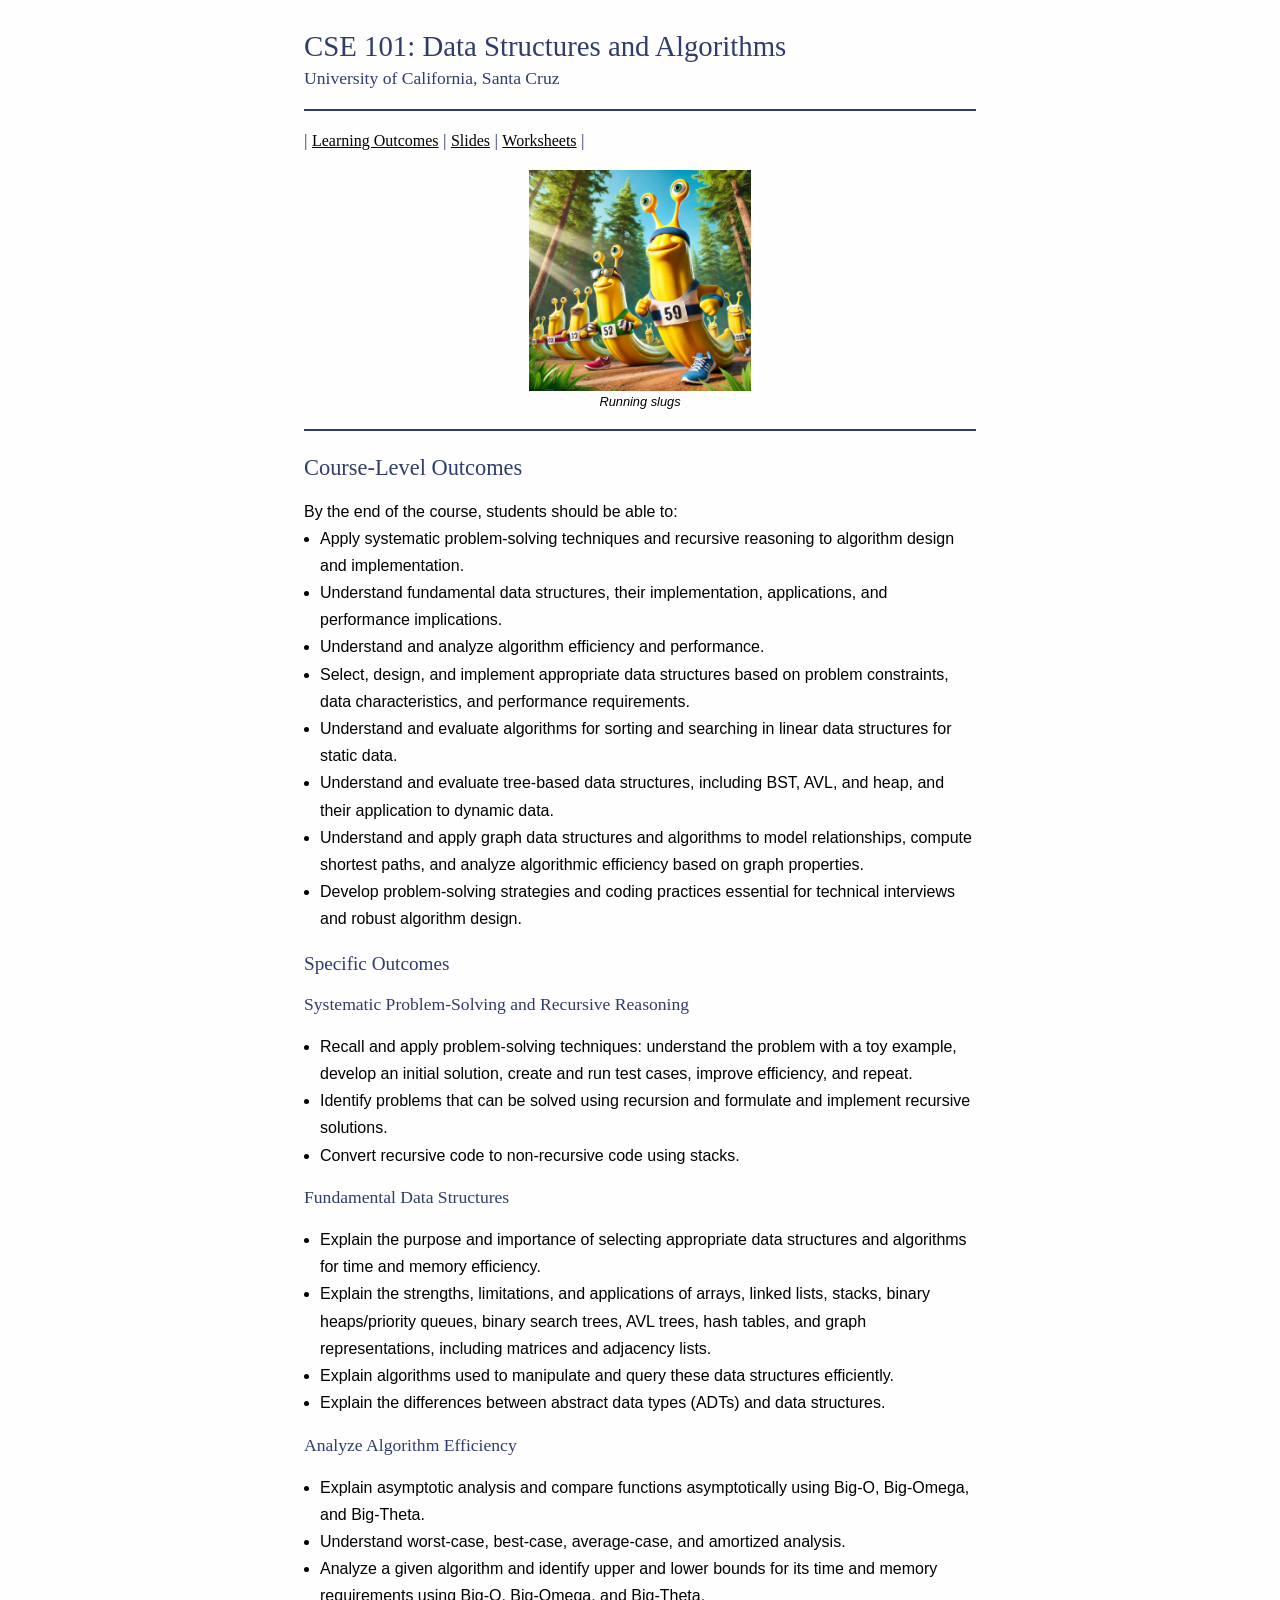
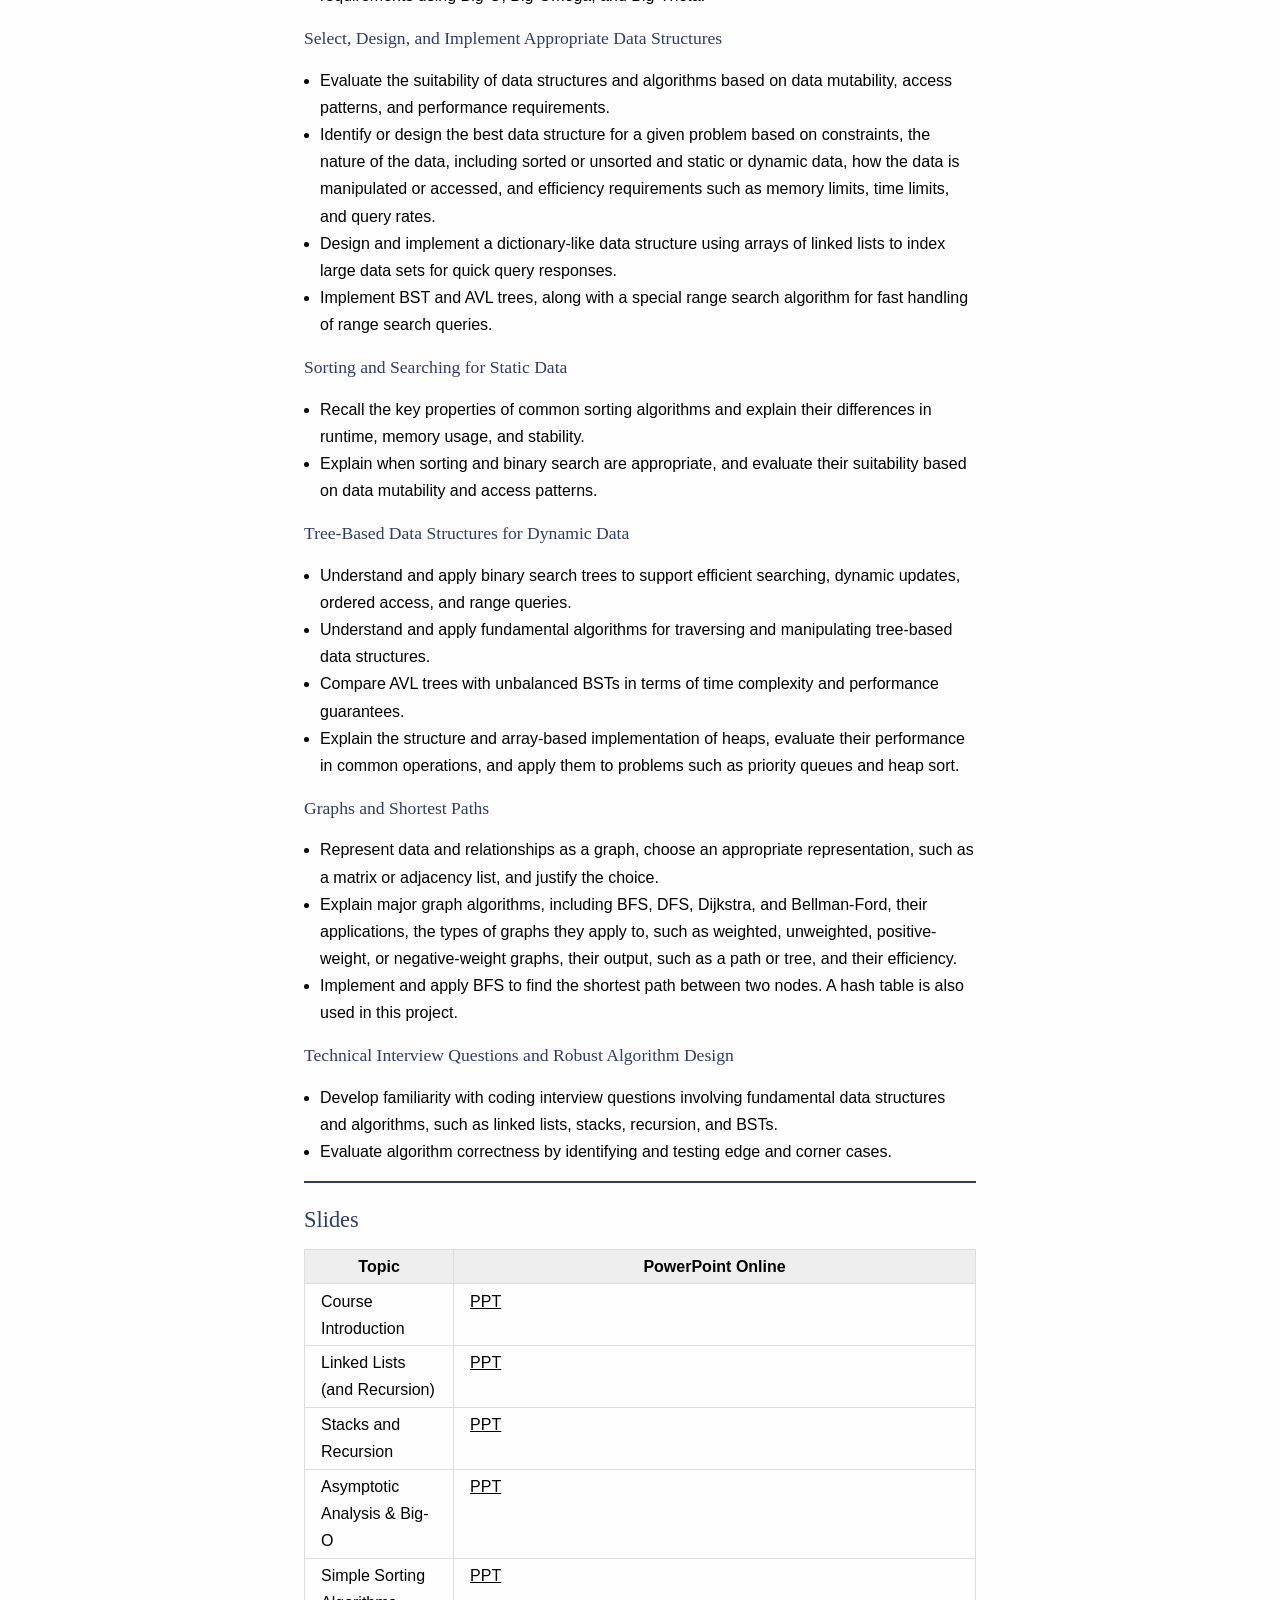
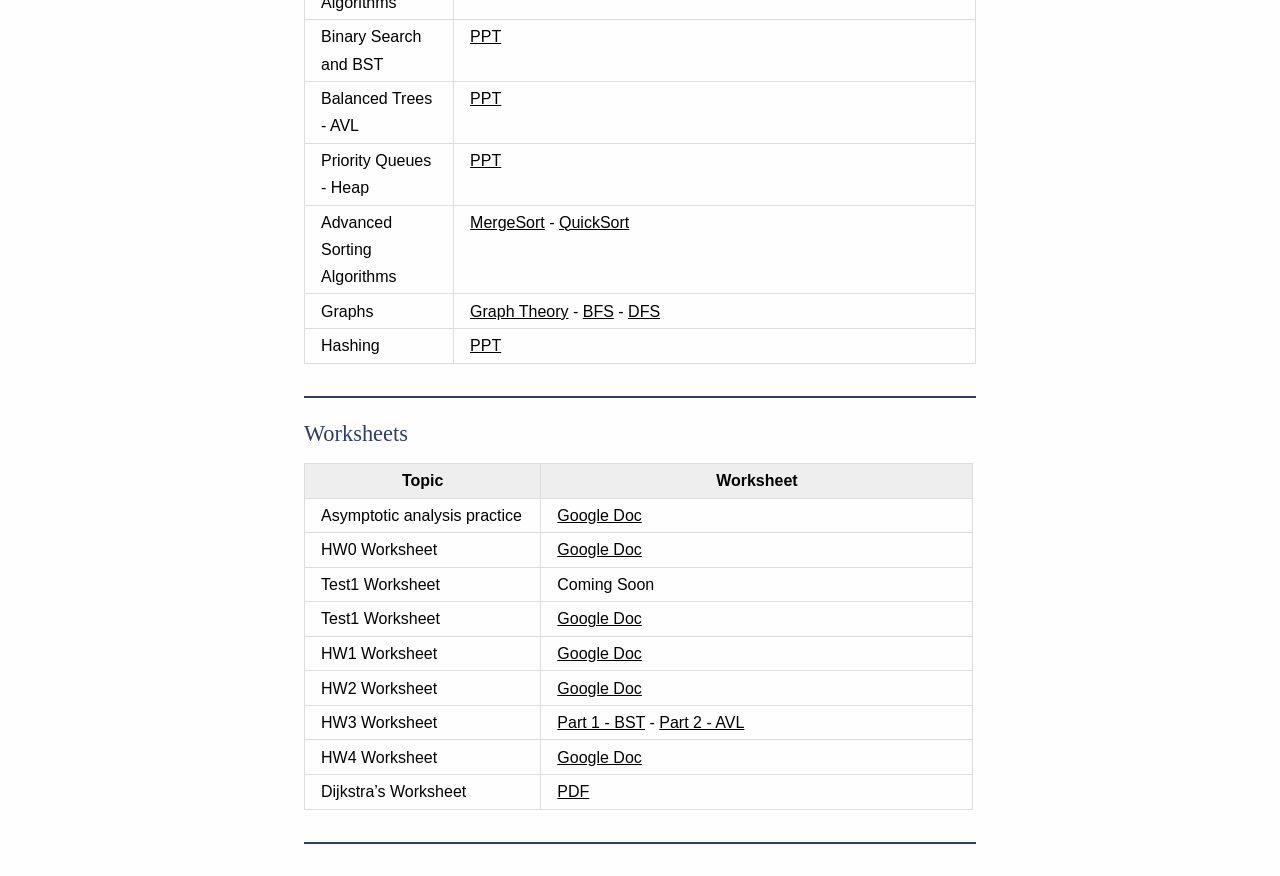
==== commit d69ab1de: "Update" ====
--- a/index.html
+++ b/index.html
@@ -41,11 +41,7 @@
 <figcaption aria-hidden="true">Running slugs</figcaption>
 </figure>
 <hr />
-<h1 id="learning-outcomes">Learning Outcomes</h1>
-<p>CSE 101 introduces core data structures and algorithmic techniques
-used to design efficient software. The public materials on this site
-focus on learning goals, lecture slides, and worksheets.</p>
-<h2 id="course-level-outcomes">Course-Level Outcomes</h2>
+<h1 id="course-level-outcomes">Course-Level Outcomes</h1>
 <p>By the end of the course, students should be able to:</p>
 <ul>
 <li>Apply systematic problem-solving techniques and recursive reasoning
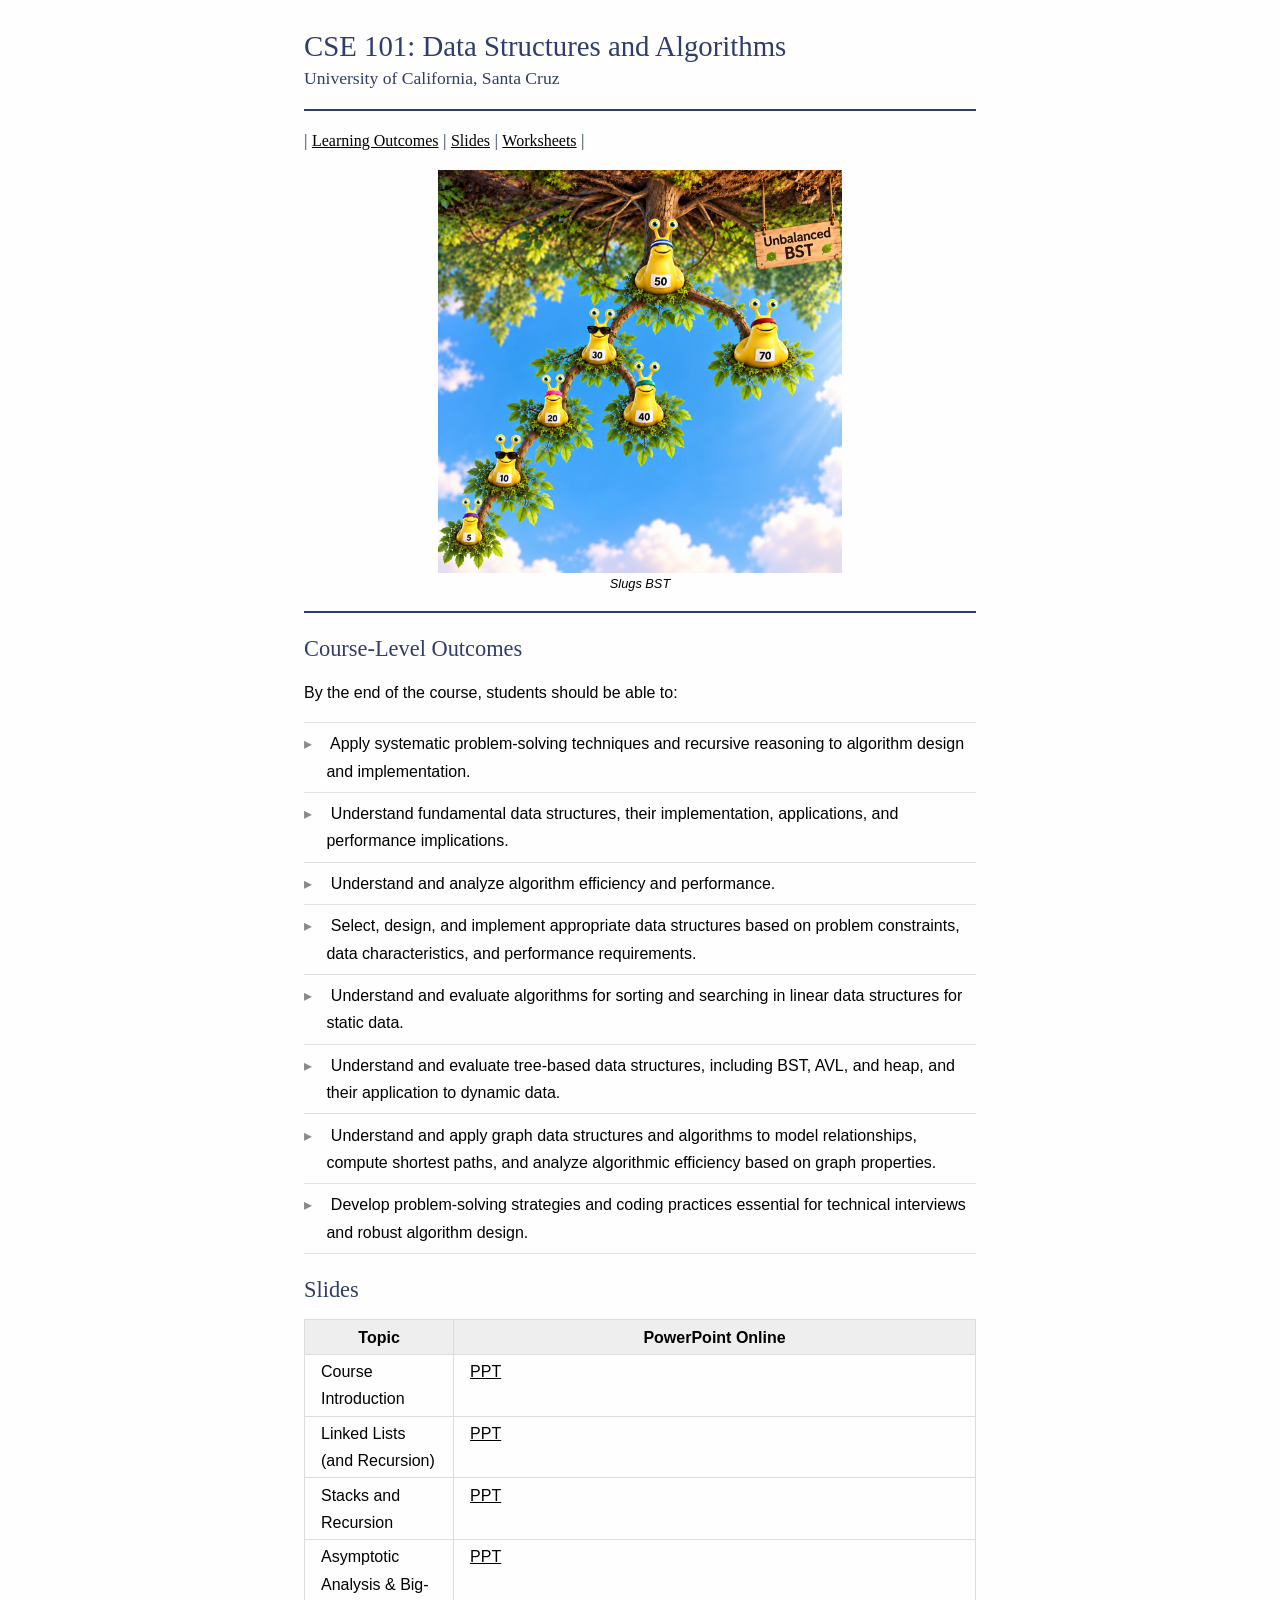
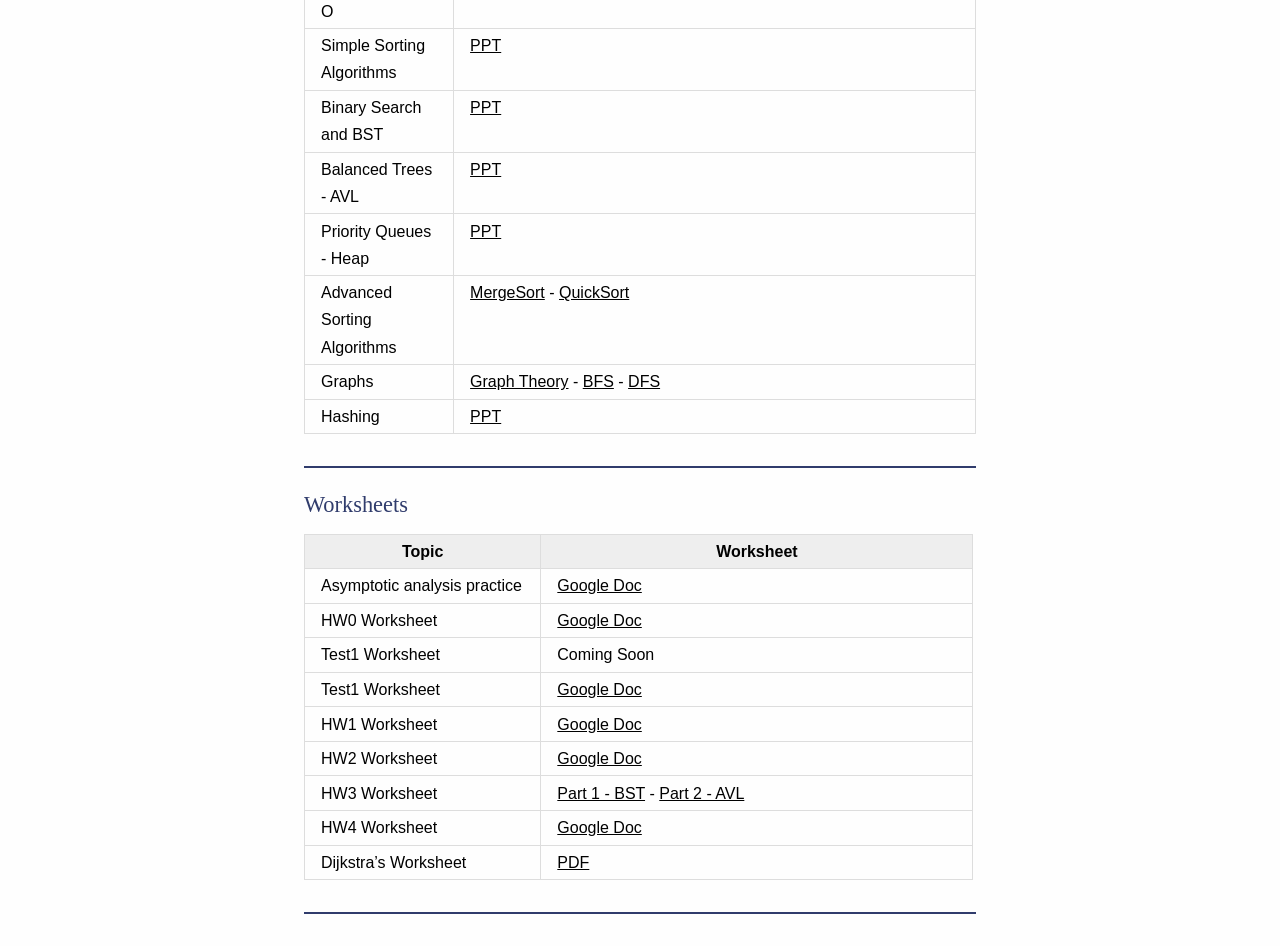
==== commit e5be40b4: "Fold specific outcomes into collapsible blocks; BST banner; Dijkstra worksheet link - Course-Level O" ====
--- a/index.html
+++ b/index.html
@@ -36,125 +36,185 @@
 href="#learning-outcomes">Learning Outcomes</a> | <a
 href="#slides">Slides</a> | <a href="#worksheets">Worksheets</a> |</h3>
 <figure>
-<img src="images/running_slugs.jpg" title="CSE 101"
-alt="Running slugs" />
-<figcaption aria-hidden="true">Running slugs</figcaption>
+<img src="images/slug-bst.png" title="CSE 101" alt="Slugs BST" />
+<figcaption aria-hidden="true">Slugs BST</figcaption>
 </figure>
 <hr />
-<h1 id="course-level-outcomes">Course-Level Outcomes</h1>
+<h1 id="learning-outcomes">Course-Level Outcomes</h1>
 <p>By the end of the course, students should be able to:</p>
-<ul>
-<li>Apply systematic problem-solving techniques and recursive reasoning
-to algorithm design and implementation.</li>
-<li>Understand fundamental data structures, their implementation,
-applications, and performance implications.</li>
-<li>Understand and analyze algorithm efficiency and performance.</li>
-<li>Select, design, and implement appropriate data structures based on
-problem constraints, data characteristics, and performance
-requirements.</li>
-<li>Understand and evaluate algorithms for sorting and searching in
-linear data structures for static data.</li>
-<li>Understand and evaluate tree-based data structures, including BST,
-AVL, and heap, and their application to dynamic data.</li>
-<li>Understand and apply graph data structures and algorithms to model
-relationships, compute shortest paths, and analyze algorithmic
-efficiency based on graph properties.</li>
-<li>Develop problem-solving strategies and coding practices essential
-for technical interviews and robust algorithm design.</li>
-</ul>
-<h2 id="specific-outcomes">Specific Outcomes</h2>
-<h3 id="systematic-problem-solving-and-recursive-reasoning">Systematic
-Problem-Solving and Recursive Reasoning</h3>
-<ul>
-<li>Recall and apply problem-solving techniques: understand the problem
-with a toy example, develop an initial solution, create and run test
-cases, improve efficiency, and repeat.</li>
-<li>Identify problems that can be solved using recursion and formulate
-and implement recursive solutions.</li>
-<li>Convert recursive code to non-recursive code using stacks.</li>
-</ul>
-<h3 id="fundamental-data-structures">Fundamental Data Structures</h3>
-<ul>
-<li>Explain the purpose and importance of selecting appropriate data
-structures and algorithms for time and memory efficiency.</li>
-<li>Explain the strengths, limitations, and applications of arrays,
-linked lists, stacks, binary heaps/priority queues, binary search trees,
-AVL trees, hash tables, and graph representations, including matrices
-and adjacency lists.</li>
-<li>Explain algorithms used to manipulate and query these data
-structures efficiently.</li>
-<li>Explain the differences between abstract data types (ADTs) and data
-structures.</li>
-</ul>
-<h3 id="analyze-algorithm-efficiency">Analyze Algorithm Efficiency</h3>
-<ul>
-<li>Explain asymptotic analysis and compare functions asymptotically
-using Big-O, Big-Omega, and Big-Theta.</li>
-<li>Understand worst-case, best-case, average-case, and amortized
-analysis.</li>
-<li>Analyze a given algorithm and identify upper and lower bounds for
-its time and memory requirements using Big-O, Big-Omega, and
-Big-Theta.</li>
-</ul>
-<h3 id="select-design-and-implement-appropriate-data-structures">Select,
-Design, and Implement Appropriate Data Structures</h3>
-<ul>
-<li>Evaluate the suitability of data structures and algorithms based on
-data mutability, access patterns, and performance requirements.</li>
-<li>Identify or design the best data structure for a given problem based
-on constraints, the nature of the data, including sorted or unsorted and
+<details class="outcome">
+<summary>
+Apply systematic problem-solving techniques and recursive reasoning to
+algorithm design and implementation.
+</summary>
+<ul>
+<li>
+Recall and apply problem-solving techniques: understand the problem with
+a toy example, develop an initial solution, create and run test cases,
+improve efficiency, and repeat.
+</li>
+<li>
+Identify problems that can be solved using recursion and formulate and
+implement recursive solutions.
+</li>
+<li>
+Convert recursive code to non-recursive code using stacks.
+</li>
+</ul>
+</details>
+<details class="outcome">
+<summary>
+Understand fundamental data structures, their implementation,
+applications, and performance implications.
+</summary>
+<ul>
+<li>
+Explain the purpose and importance of selecting appropriate data
+structures and algorithms for time and memory efficiency.
+</li>
+<li>
+Explain the strengths, limitations, and applications of arrays, linked
+lists, stacks, binary heaps/priority queues, binary search trees, AVL
+trees, hash tables, and graph representations, including matrices and
+adjacency lists.
+</li>
+<li>
+Explain algorithms used to manipulate and query these data structures
+efficiently.
+</li>
+<li>
+Explain the differences between abstract data types (ADTs) and data
+structures.
+</li>
+</ul>
+</details>
+<details class="outcome">
+<summary>
+Understand and analyze algorithm efficiency and performance.
+</summary>
+<ul>
+<li>
+Explain asymptotic analysis and compare functions asymptotically using
+Big-O, Big-Omega, and Big-Theta.
+</li>
+<li>
+Understand worst-case, best-case, average-case, and amortized analysis.
+</li>
+<li>
+Analyze a given algorithm and identify upper and lower bounds for its
+time and memory requirements using Big-O, Big-Omega, and Big-Theta.
+</li>
+</ul>
+</details>
+<details class="outcome">
+<summary>
+Select, design, and implement appropriate data structures based on
+problem constraints, data characteristics, and performance requirements.
+</summary>
+<ul>
+<li>
+Evaluate the suitability of data structures and algorithms based on data
+mutability, access patterns, and performance requirements.
+</li>
+<li>
+Identify or design the best data structure for a given problem based on
+constraints, the nature of the data, including sorted or unsorted and
 static or dynamic data, how the data is manipulated or accessed, and
 efficiency requirements such as memory limits, time limits, and query
-rates.</li>
-<li>Design and implement a dictionary-like data structure using arrays
-of linked lists to index large data sets for quick query responses.</li>
-<li>Implement BST and AVL trees, along with a special range search
-algorithm for fast handling of range search queries.</li>
-</ul>
-<h3 id="sorting-and-searching-for-static-data">Sorting and Searching for
-Static Data</h3>
-<ul>
-<li>Recall the key properties of common sorting algorithms and explain
-their differences in runtime, memory usage, and stability.</li>
-<li>Explain when sorting and binary search are appropriate, and evaluate
-their suitability based on data mutability and access patterns.</li>
-</ul>
-<h3 id="tree-based-data-structures-for-dynamic-data">Tree-Based Data
-Structures for Dynamic Data</h3>
-<ul>
-<li>Understand and apply binary search trees to support efficient
-searching, dynamic updates, ordered access, and range queries.</li>
-<li>Understand and apply fundamental algorithms for traversing and
-manipulating tree-based data structures.</li>
-<li>Compare AVL trees with unbalanced BSTs in terms of time complexity
-and performance guarantees.</li>
-<li>Explain the structure and array-based implementation of heaps,
-evaluate their performance in common operations, and apply them to
-problems such as priority queues and heap sort.</li>
-</ul>
-<h3 id="graphs-and-shortest-paths">Graphs and Shortest Paths</h3>
-<ul>
-<li>Represent data and relationships as a graph, choose an appropriate
+rates.
+</li>
+<li>
+Design and implement a dictionary-like data structure using arrays of
+linked lists to index large data sets for quick query responses.
+</li>
+<li>
+Implement BST and AVL trees, along with a special range search algorithm
+for fast handling of range search queries.
+</li>
+</ul>
+</details>
+<details class="outcome">
+<summary>
+Understand and evaluate algorithms for sorting and searching in linear
+data structures for static data.
+</summary>
+<ul>
+<li>
+Recall the key properties of common sorting algorithms and explain their
+differences in runtime, memory usage, and stability.
+</li>
+<li>
+Explain when sorting and binary search are appropriate, and evaluate
+their suitability based on data mutability and access patterns.
+</li>
+</ul>
+</details>
+<details class="outcome">
+<summary>
+Understand and evaluate tree-based data structures, including BST, AVL,
+and heap, and their application to dynamic data.
+</summary>
+<ul>
+<li>
+Understand and apply binary search trees to support efficient searching,
+dynamic updates, ordered access, and range queries.
+</li>
+<li>
+Understand and apply fundamental algorithms for traversing and
+manipulating tree-based data structures.
+</li>
+<li>
+Compare AVL trees with unbalanced BSTs in terms of time complexity and
+performance guarantees.
+</li>
+<li>
+Explain the structure and array-based implementation of heaps, evaluate
+their performance in common operations, and apply them to problems such
+as priority queues and heap sort.
+</li>
+</ul>
+</details>
+<details class="outcome">
+<summary>
+Understand and apply graph data structures and algorithms to model
+relationships, compute shortest paths, and analyze algorithmic
+efficiency based on graph properties.
+</summary>
+<ul>
+<li>
+Represent data and relationships as a graph, choose an appropriate
 representation, such as a matrix or adjacency list, and justify the
-choice.</li>
-<li>Explain major graph algorithms, including BFS, DFS, Dijkstra, and
+choice.
+</li>
+<li>
+Explain major graph algorithms, including BFS, DFS, Dijkstra, and
 Bellman-Ford, their applications, the types of graphs they apply to,
 such as weighted, unweighted, positive-weight, or negative-weight
-graphs, their output, such as a path or tree, and their efficiency.</li>
-<li>Implement and apply BFS to find the shortest path between two nodes.
-A hash table is also used in this project.</li>
-</ul>
-<h3
-id="technical-interview-questions-and-robust-algorithm-design">Technical
-Interview Questions and Robust Algorithm Design</h3>
-<ul>
-<li>Develop familiarity with coding interview questions involving
+graphs, their output, such as a path or tree, and their efficiency.
+</li>
+<li>
+Implement and apply BFS to find the shortest path between two nodes. A
+hash table is also used in this project.
+</li>
+</ul>
+</details>
+<details class="outcome">
+<summary>
+Develop problem-solving strategies and coding practices essential for
+technical interviews and robust algorithm design.
+</summary>
+<ul>
+<li>
+Develop familiarity with coding interview questions involving
 fundamental data structures and algorithms, such as linked lists,
-stacks, recursion, and BSTs.</li>
-<li>Evaluate algorithm correctness by identifying and testing edge and
-corner cases.</li>
-</ul>
-<hr />
+stacks, recursion, and BSTs.
+</li>
+<li>
+Evaluate algorithm correctness by identifying and testing edge and
+corner cases.
+</li>
+</ul>
+</details>
 <h1 id="slides">Slides</h1>
 <table>
 <colgroup>
@@ -296,7 +356,7 @@
 <tr>
 <td>Dijkstra’s Worksheet</td>
 <td><a
-href="https://drive.google.com/open?id=1jCpepvJ4Ep9GBWpksUkDXQGxHujSb_bv&amp;usp=drive_fs">PDF</a></td>
+href="https://drive.google.com/file/d/1aWM0wQ-Fv086btnLcraVp18pfPozfs1l/view?usp=drive_link">PDF</a></td>
 </tr>
 </tbody>
 </table>
--- a/styling.css
+++ b/styling.css
@@ -509,7 +509,7 @@
   vertical-align: middle;
   /* The template had the following.  */
 /*   max-width: 100%;  */
-  max-width: 33%;
+  max-width: 60%;
 /*   max-width: 30%; */
 /*   height: auto; */
 /*   width: auto; */
@@ -668,3 +668,39 @@
 p:has(+ ul), p:has(+ ol) {
   margin-bottom: 0;
 }
+
+/* Collapsible course outcomes: the summary line is always visible, the
+   detail bullets appear when it is clicked. Added 1 Oct 2026. */
+details.outcome {
+   border-bottom: 1px solid #e2e2e2;
+   padding: 0.45em 0;
+}
+details.outcome:first-of-type {
+   border-top: 1px solid #e2e2e2;
+}
+details.outcome > summary {
+   cursor: pointer;
+   list-style: none;
+   padding-left: 1.4em;
+   text-indent: -1.4em;
+}
+details.outcome > summary::-webkit-details-marker {
+   display: none;
+}
+details.outcome > summary::before {
+   content: "\25B8";          /* ▸ */
+   display: inline-block;
+   width: 1.4em;
+   text-indent: 0;
+   color: #8a8a8a;
+   transition: transform 0.15s ease;
+}
+details.outcome[open] > summary::before {
+   content: "\25BE";          /* ▾ */
+}
+details.outcome > summary:hover {
+   color: #1a4a7a;
+}
+details.outcome > ul {
+   margin: 0.5em 0 0.3em 0;
+}
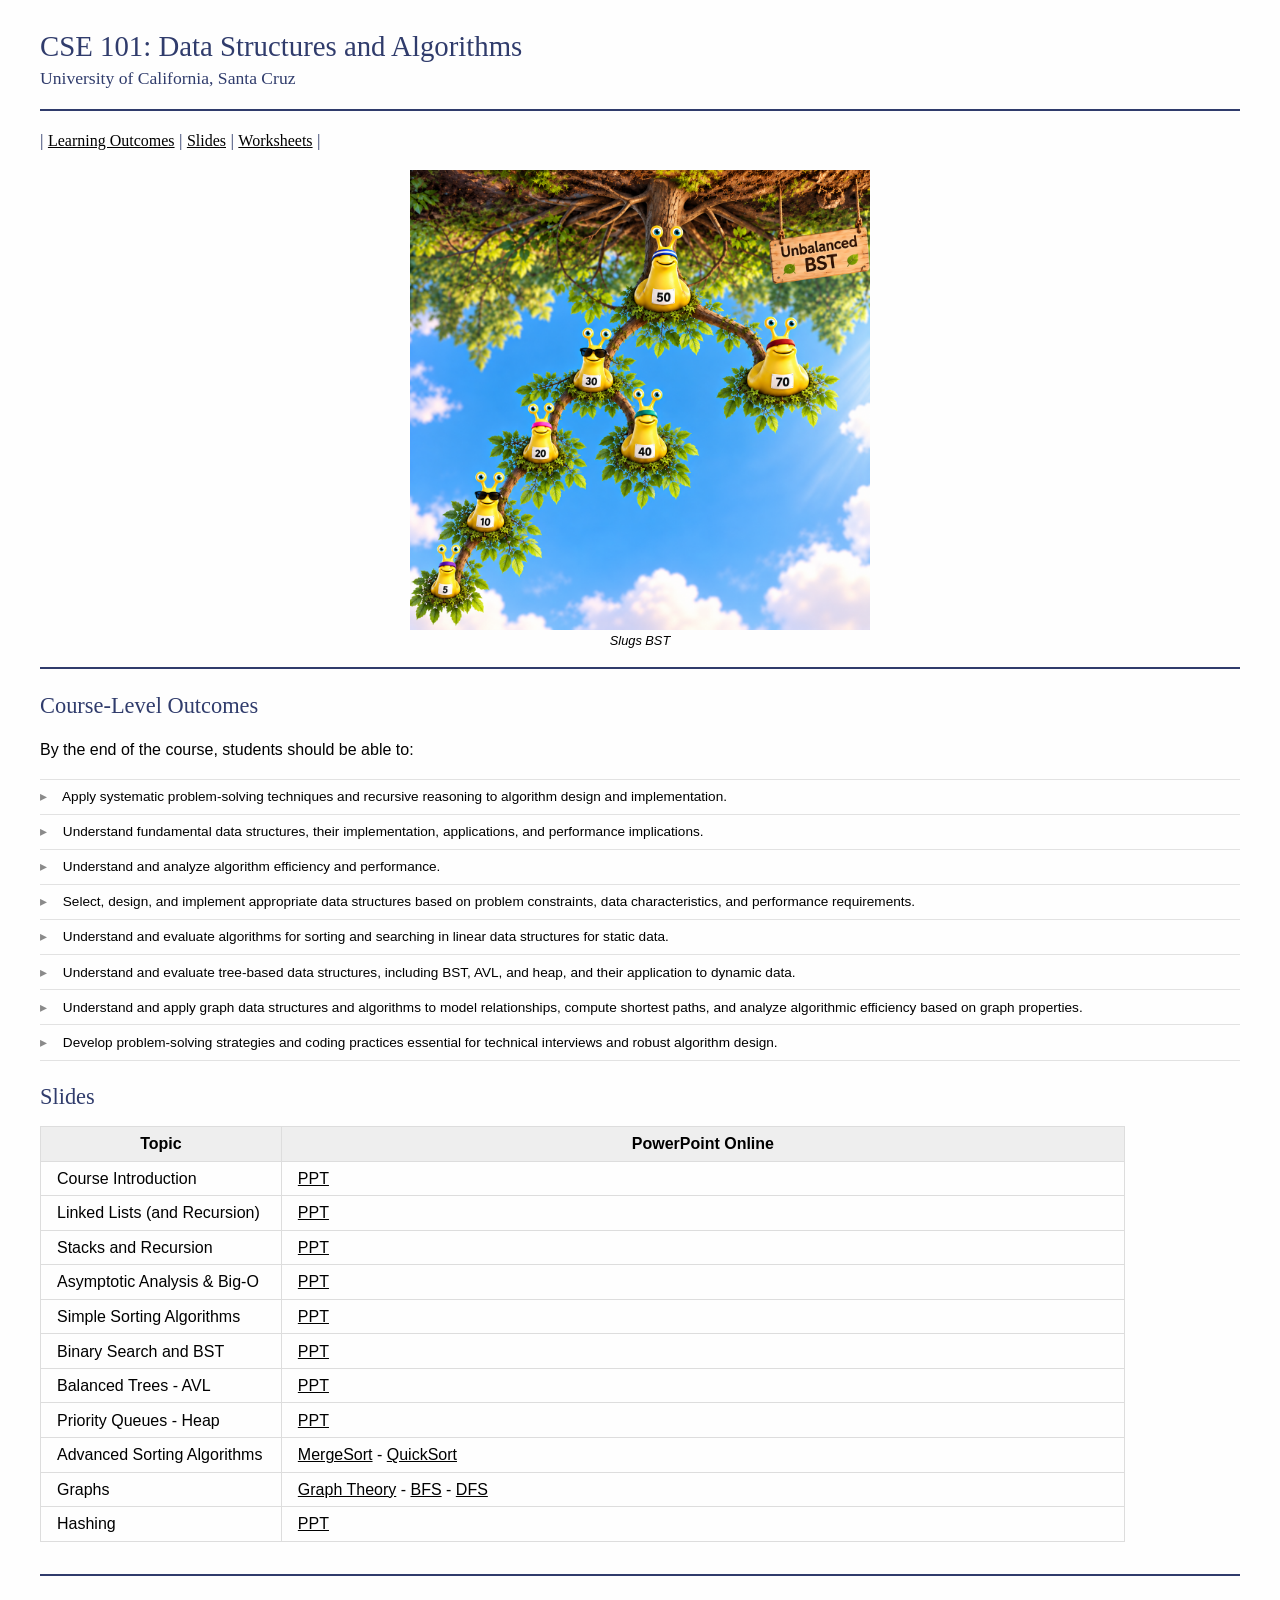
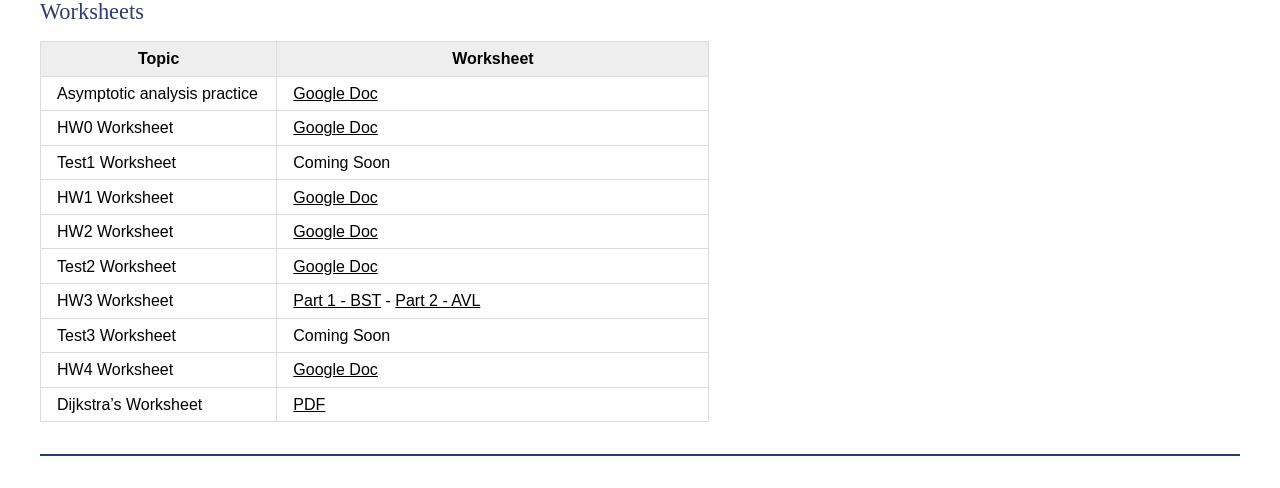
==== commit b4947bcb: "Full-width layout, smaller outcome fonts, worksheet updates - page uses the full window width; banne" ====
--- a/index.html
+++ b/index.html
@@ -322,12 +322,6 @@
 <td>Coming Soon</td>
 </tr>
 <tr>
-<td>Test1 Worksheet</td>
-<td><a
-href="https://drive.google.com/open?id=1jCpepvJ4Ep9GBWpksUkDXQGxHujSb_bv&amp;usp=drive_fs">Google
-Doc</a></td>
-</tr>
-<tr>
 <td>HW1 Worksheet</td>
 <td><a
 href="https://docs.google.com/document/d/1wFs85B5o-bOrLnxu4E7erQytv0uqKTrT6UfTQdwsUlE?usp=drive_fs">Google
@@ -337,6 +331,12 @@
 <td>HW2 Worksheet</td>
 <td><a
 href="https://docs.google.com/document/d/1Y-vhI3Y-JUb4FAnxrZbRV0V8U0fbQBqmYvnhX-Oq0Wc/edit?usp=sharing">Google
+Doc</a></td>
+</tr>
+<tr>
+<td>Test2 Worksheet</td>
+<td><a
+href="https://docs.google.com/document/d/1-ttdnPwfFI6SfsC1-SlCr8DLYaC7ixA3us7VK5Iqiqo/view?usp=sharing">Google
 Doc</a></td>
 </tr>
 <tr>
@@ -346,6 +346,10 @@
 1 - BST</a> - <a
 href="https://docs.google.com/document/d/1WgsQB1A87nxOZM7FT-hURIh-bAFQUJfNMLXCxb-g7xA?usp=drive_fs">Part
 2 - AVL</a></td>
+</tr>
+<tr>
+<td>Test3 Worksheet</td>
+<td>Coming Soon</td>
 </tr>
 <tr>
 <td>HW4 Worksheet</td>
--- a/styling.css
+++ b/styling.css
@@ -74,9 +74,9 @@
 /*    font-size: 15px; */
    font-size: 16px;
    line-height: 1.7;
-   padding: 1em;
+   padding: 1em 2.5em;
    margin: auto;
-   max-width: 42em;
+   max-width: none;   /* full window width; was 42em */
    background: #fefefe;
 /*    padding-top: var(--navbar-height); */
 /*    margin-top: 50px; */
@@ -510,6 +510,8 @@
   /* The template had the following.  */
 /*   max-width: 100%;  */
   max-width: 60%;
+  /* keep the banner sensible now that the page is full width */
+  max-width: min(60%, 460px);
 /*   max-width: 30%; */
 /*   height: auto; */
 /*   width: auto; */
@@ -683,6 +685,8 @@
    list-style: none;
    padding-left: 1.4em;
    text-indent: -1.4em;
+   font-size: 0.85em;
+   line-height: 1.45;
 }
 details.outcome > summary::-webkit-details-marker {
    display: none;
@@ -701,6 +705,13 @@
 details.outcome > summary:hover {
    color: #1a4a7a;
 }
+details.outcome > ul > li {
+   font-size: inherit;   /* list items are reset to 16px elsewhere; keep them at the list size */
+}
+
 details.outcome > ul {
-   margin: 0.5em 0 0.3em 0;
-}
+   margin: 0.4em 0 0.5em 1.9em;   /* indented under the outcome text */
+   font-size: 0.72em;
+   color: #5a6275;
+   line-height: 1.45;
+}
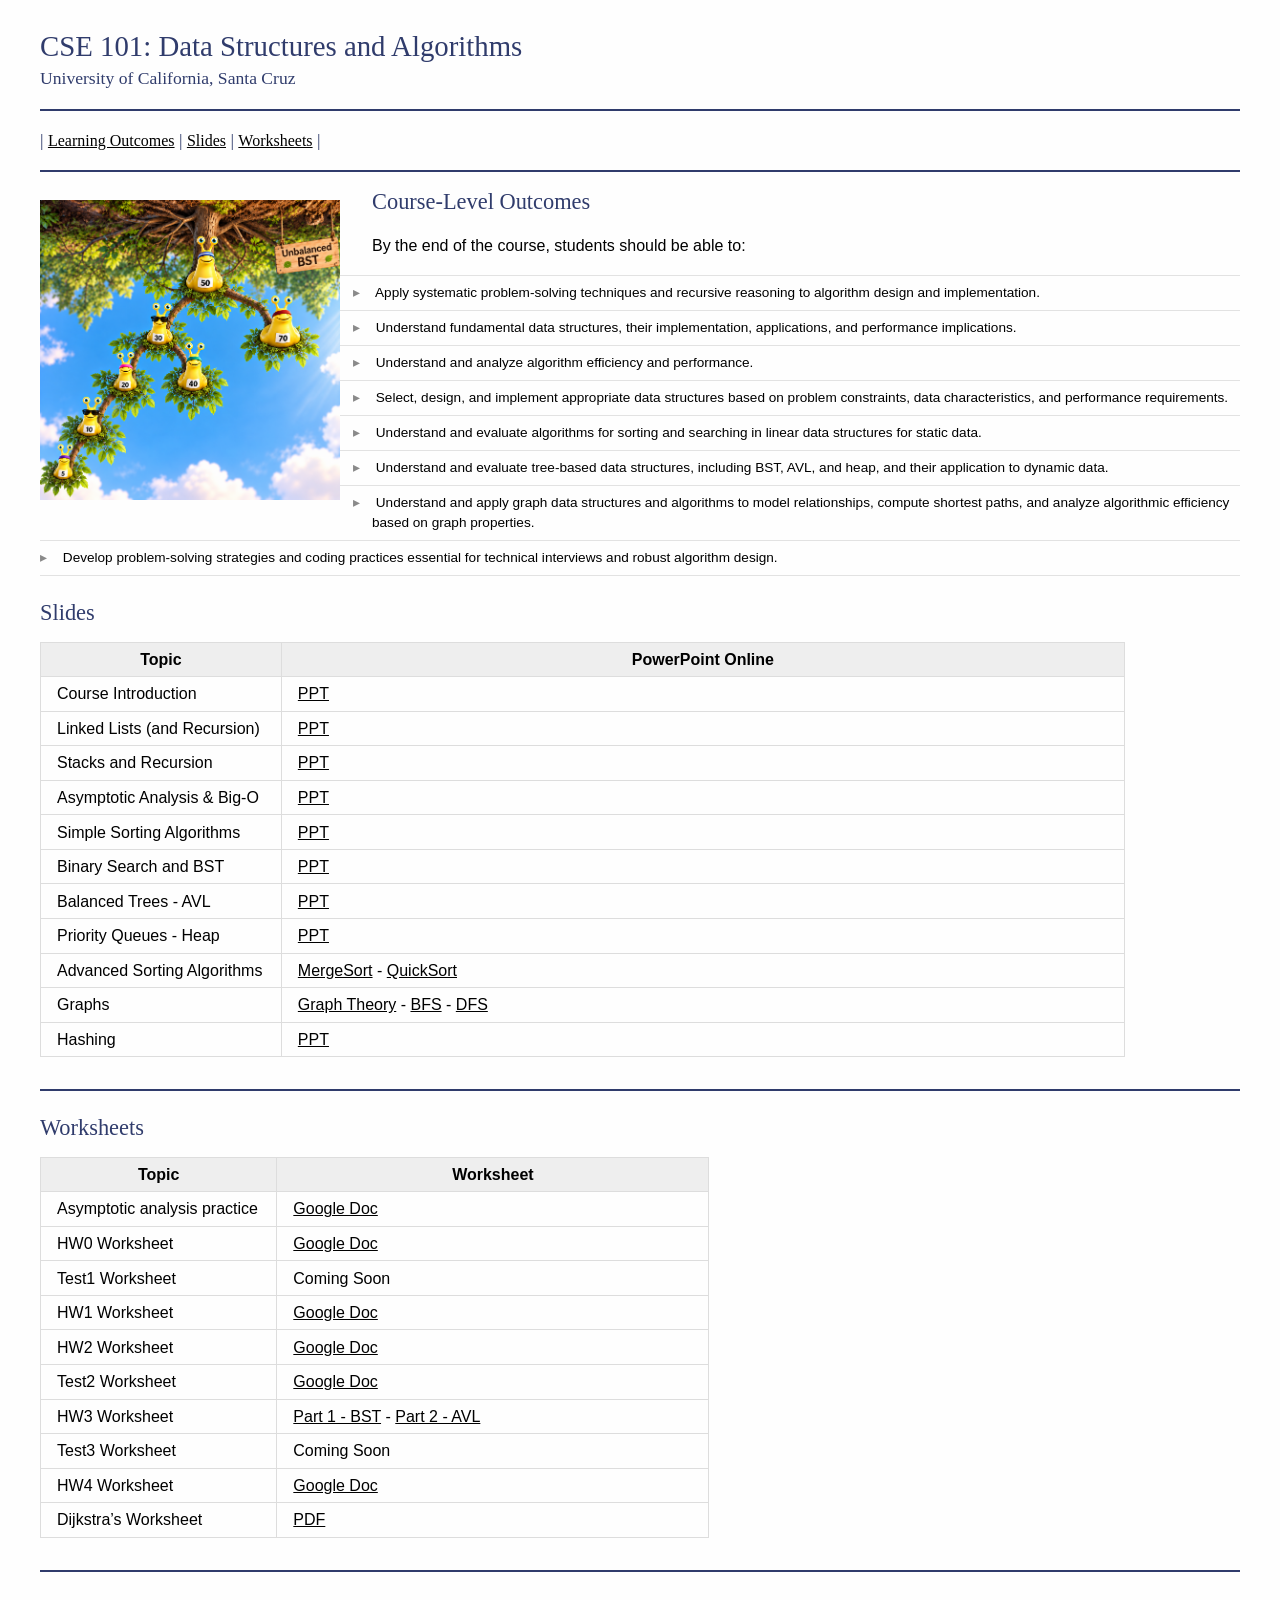
==== commit 1fb58c20: "Banner below the rule, caption removed" ====
--- a/index.html
+++ b/index.html
@@ -35,11 +35,11 @@
 <h3 id="learning-outcomes-slides-worksheets">| <a
 href="#learning-outcomes">Learning Outcomes</a> | <a
 href="#slides">Slides</a> | <a href="#worksheets">Worksheets</a> |</h3>
+<hr />
 <figure>
 <img src="images/slug-bst.png" title="CSE 101" alt="Slugs BST" />
 <figcaption aria-hidden="true">Slugs BST</figcaption>
 </figure>
-<hr />
 <h1 id="learning-outcomes">Course-Level Outcomes</h1>
 <p>By the end of the course, students should be able to:</p>
 <details class="outcome">
--- a/styling.css
+++ b/styling.css
@@ -715,3 +715,51 @@
    color: #5a6275;
    line-height: 1.45;
 }
+
+
+/* Banner beside the outcomes, so the top of the page is not a tall stack.
+   The figure floats; the heading and the outcome list flow next to it.
+   Added 1 Oct 2026. */
+figure.banner-left,
+#course-level-outcomes + p + details,
+body > figure:first-of-type {
+   /* placeholder so the rules below can be overridden in one place */
+}
+
+body > figure {
+   float: left;
+   width: 300px;
+   max-width: 38%;
+   margin: 0.2em 2em 1em 0;
+}
+
+body > figure img {
+   max-width: 100%;
+}
+
+/* separators and section headings start a clean line again */
+hr,
+h1 {
+   clear: both;
+}
+
+/* ...except the outcomes heading, which should sit beside the image */
+h1#learning-outcomes {
+   clear: none;
+   margin-top: 0;
+}
+
+@media only screen and (max-width: 700px) {
+   body > figure {
+      float: none;
+      width: auto;
+      max-width: 100%;
+      margin: 1em 0;
+   }
+}
+
+body > figure + hr { clear: none; }
+
+/* no caption under the banner */
+body > figure figcaption { display: none; }
+body > figure { margin-top: 0.8em; }
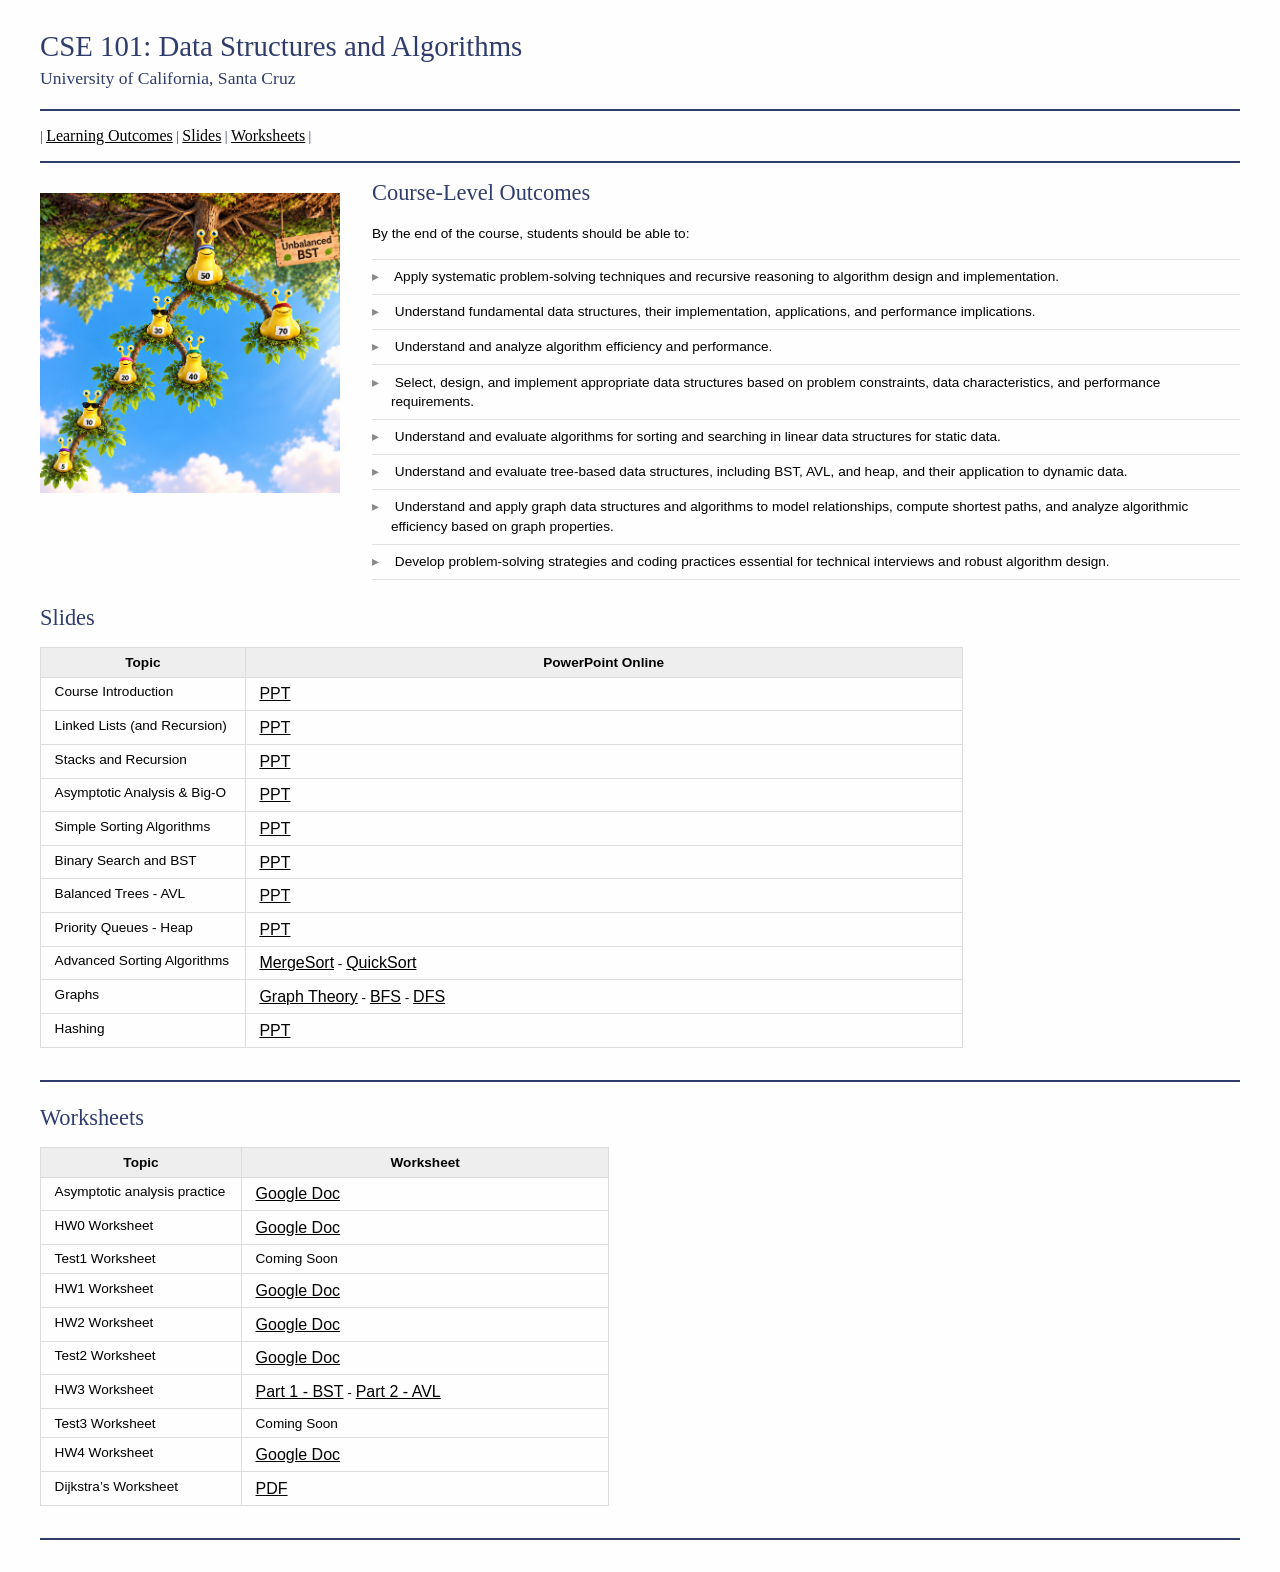
==== commit 69eadb66: "Two-column hero: outcomes beside the banner" ====
--- a/index.html
+++ b/index.html
@@ -36,12 +36,17 @@
 href="#learning-outcomes">Learning Outcomes</a> | <a
 href="#slides">Slides</a> | <a href="#worksheets">Worksheets</a> |</h3>
 <hr />
-<figure>
-<img src="images/slug-bst.png" title="CSE 101" alt="Slugs BST" />
-<figcaption aria-hidden="true">Slugs BST</figcaption>
-</figure>
-<h1 id="learning-outcomes">Course-Level Outcomes</h1>
-<p>By the end of the course, students should be able to:</p>
+<div class="hero">
+<div class="hero-figure">
+<p><img src="images/slug-bst.png" alt="Slugs BST" /></p>
+</div>
+<div class="hero-text">
+<h1 id="learning-outcomes">
+Course-Level Outcomes
+</h1>
+<p>
+By the end of the course, students should be able to:
+</p>
 <details class="outcome">
 <summary>
 Apply systematic problem-solving techniques and recursive reasoning to
@@ -215,6 +220,8 @@
 </li>
 </ul>
 </details>
+</div>
+</div>
 <h1 id="slides">Slides</h1>
 <table>
 <colgroup>
--- a/styling.css
+++ b/styling.css
@@ -763,3 +763,44 @@
 /* no caption under the banner */
 body > figure figcaption { display: none; }
 body > figure { margin-top: 0.8em; }
+
+/* One text size across the page, matching the outcome lines (13.6px).
+   Headings keep their own sizes. Outcome sub-bullets stay smaller. */
+p, li, td, th, dt, dd, blockquote, figcaption, h3 {
+   font-size: 13.6px;
+}
+details.outcome > summary {
+   font-size: 13.6px;
+}
+details.outcome > ul,
+details.outcome > ul > li {
+   font-size: 11.5px;
+}
+
+/* Banner and outcomes as two columns: the outcomes never wrap under the image. */
+.hero {
+   display: flex;
+   align-items: flex-start;
+   gap: 2em;
+   margin: 1em 0 1.5em 0;
+}
+.hero-figure {
+   flex: 0 0 300px;
+}
+.hero-figure img {
+   max-width: 100%;
+   height: auto;
+   display: block;
+}
+.hero-text {
+   flex: 1 1 auto;
+   min-width: 0;
+}
+.hero-text > h1 {
+   margin-top: 0;
+   clear: none;
+}
+@media only screen and (max-width: 700px) {
+   .hero { display: block; }
+   .hero-figure { margin-bottom: 1em; }
+}
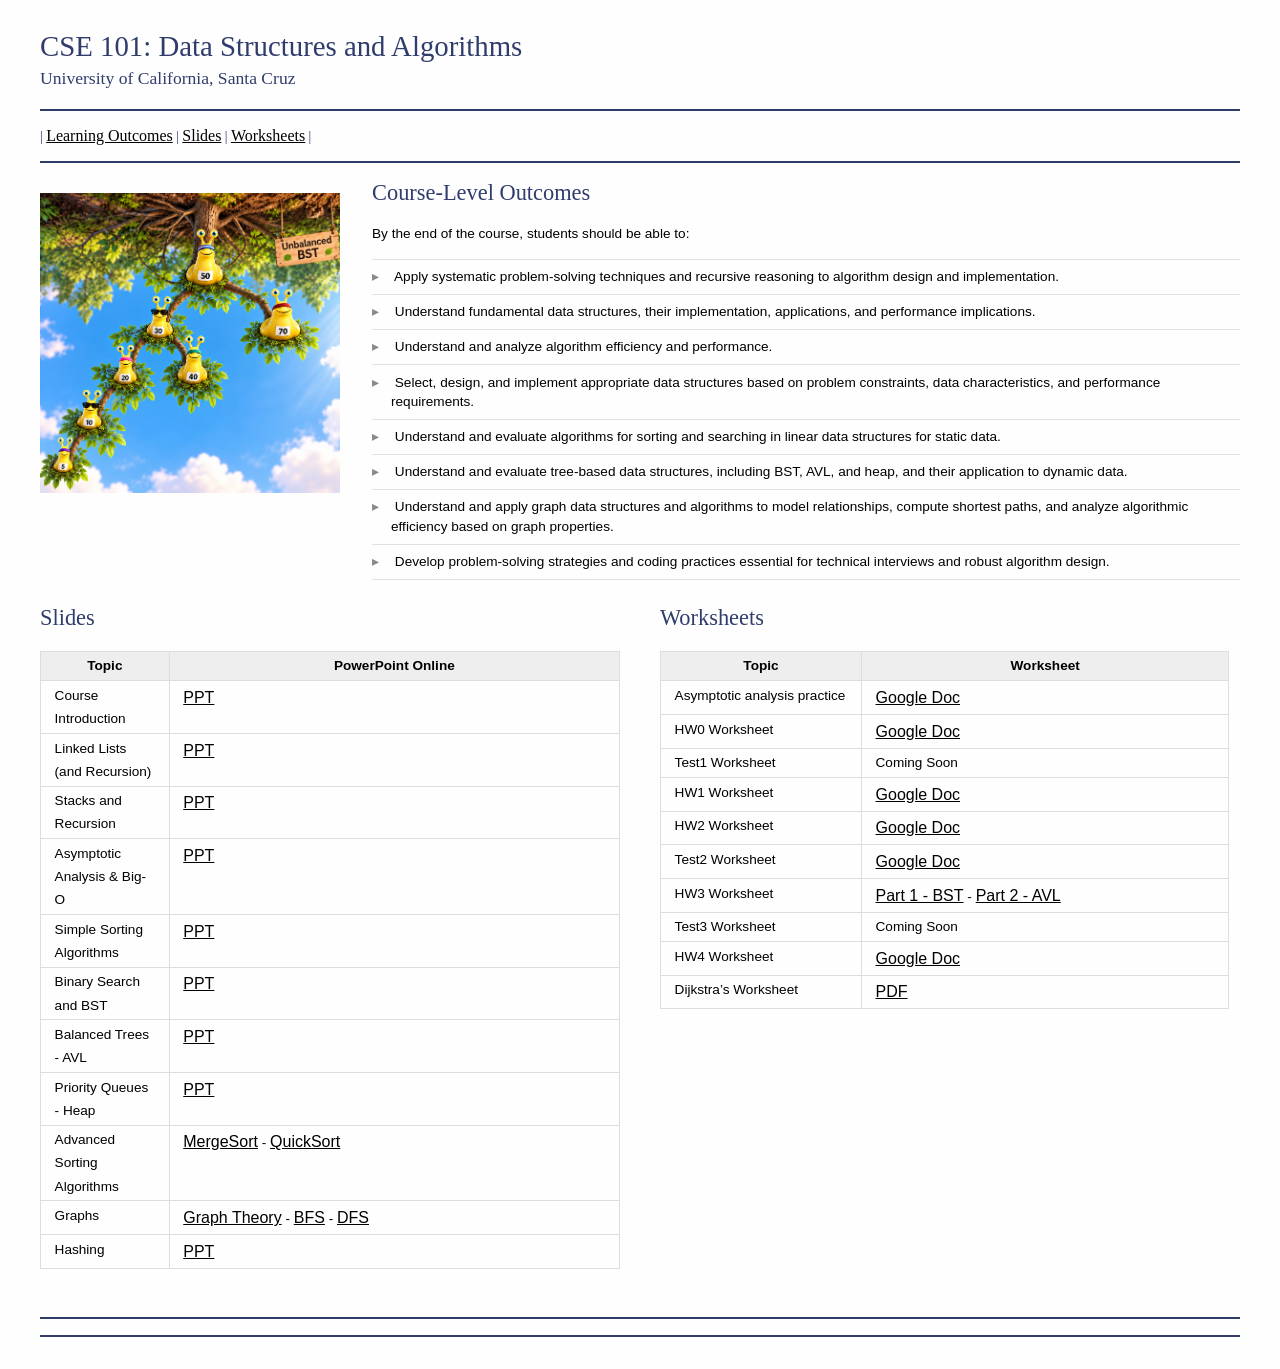
==== commit 8b80ed07: "Align the Slides and Worksheets columns" ====
--- a/index.html
+++ b/index.html
@@ -222,7 +222,9 @@
 </details>
 </div>
 </div>
-<h1 id="slides">Slides</h1>
+<div class="two-col">
+<section id="slides" class="col">
+<h1>Slides</h1>
 <table>
 <colgroup>
 <col style="width: 22%" />
@@ -298,8 +300,9 @@
 </tr>
 </tbody>
 </table>
-<hr />
-<h1 id="worksheets">Worksheets</h1>
+</section>
+<section id="worksheets" class="col">
+<h1>Worksheets</h1>
 <table>
 <colgroup>
 <col style="width: 35%" />
@@ -371,6 +374,9 @@
 </tr>
 </tbody>
 </table>
+</section>
+</div>
+<hr />
 <hr />
 <!--
 To preview this page in Safari, run  ./show
--- a/styling.css
+++ b/styling.css
@@ -804,3 +804,851 @@
    .hero { display: block; }
    .hero-figure { margin-bottom: 1em; }
 }
+
+*
+ * I add this to html files generated with pandoc.
+ */
+
+/*.page {
+  display: flex;
+  flex-direction: column;
+  height: 100vh;
+}*/
+
+:root {
+  --navbar-height: 4em;
+}
+
+.navbar {
+   position: fixed;
+/*    position: sticky; */
+/*    left: 0; */
+   top: 0;
+   height: var(--navbar-height);
+/*    right: 0; */
+/*    height: 60px; */
+/*   text-align: center; */
+/*    width: 100%; */
+/*    left: 50%; */
+/*    transform: translateX(-50%); */
+/*    height: 100vh; */
+/*    justify-content: center; */
+   align-items: center;
+   display: flex;
+   background-color: #F8F8F8;
+/*    background-color: #F5F5F5; */
+/*    overflow: hidden; */
+   padding-left: 1.2em;
+   padding-right: 1.2em;
+/*    display: inline-block; */
+  /* Add more styling as needed */
+   padding: 0 20px;
+   z-index: 1000;
+/*    flex-shrink: 0; */
+}
+
+/* Offset content so it's not hidden behind navbar */
+/* .content { */
+/*   padding-top: 60px; */
+/*    margin-top: 60px; */
+/*    flex: 1; */
+/*    overflow-y: auto; */
+/*    padding: 20px;    */
+/*    padding-top: var(--navbar-height); */
+/* } */
+
+/*
+.navbar a {
+   display: inline-block;
+}
+*/
+
+html * {
+/*   font-size: 100%; */
+/*    font-size: 15px; */
+   font-size: 16px;
+   /*  The following hides outside bullets.   */
+   /*overflow-y: scroll;*/  
+   -webkit-text-size-adjust: 100%;
+   -ms-text-size-adjust: 100%;
+}
+
+body {
+/*    height: 100%; */
+   color: #000;
+/*   font-family: Georgia, Palatino, 'Palatino Linotype', Times, 'Times New Roman', serif; */
+   font-family: "Open Sans", sans-serif, Courier;
+/*    font-size: 15px; */
+   font-size: 16px;
+   line-height: 1.7;
+   padding: 1em 2.5em;
+   margin: auto;
+   max-width: none;   /* full window width; was 42em */
+   background: #fefefe;
+/*    padding-top: var(--navbar-height); */
+/*    margin-top: 50px; */
+/*    overflow: hidden; /* Important: prevents body scroll */ */
+}
+
+/*.TextStyle {
+   font-family: "Open Sans", Courier;
+   font-size: 15px;
+   text-align: justify;
+   font-style: normal;
+   font-weight: normal;
+}*/
+
+
+a {
+/*   color: #0645ad; */
+  color: black;
+/*   text-decoration: none; */
+  text-decoration: underline;
+  scroll-margin-top: var(--navbar-height);  
+}
+
+a:visited {
+/*   color: #0b0080; */
+}
+
+a:hover {
+  color: #06e;
+}
+
+a:active {
+  color: #faa700;
+}
+
+a:focus {
+  outline: thin dotted;
+}
+
+*::-moz-selection {
+  background: rgba(255, 255, 0, 0.3);
+  color: #000;
+}
+
+*::selection {
+  background: rgba(255, 255, 0, 0.3);
+  color: #000;
+}
+
+a::-moz-selection {
+  background: rgba(255, 255, 0, 0.3);
+  color: #0645ad;
+}
+
+a::selection {
+  background: rgba(255, 255, 0, 0.3);
+  color: #0645ad;
+}
+
+p {
+  margin: 1em 0;
+  text-align: justify
+/*   margin: 0em 0; */
+   white-space: pre-wrap;
+   /*  To preserve indentation  */
+}
+
+p.banner, p.title, h1.title {
+   font-family: Georgia, Palatino, 'Palatino Linotype', Times, 'Times New Roman', serif;   
+   color:  #303C6C;
+   line-height: 125%;
+   margin-top: 0.4em;
+   margin-bottom: 0em;
+   font-weight: normal;   
+   font-size: 1.8em;
+}
+
+
+p.fancy, p.subtitle, p.author, .author .name, .author .institute, .date {
+  font-family: Georgia, Palatino, 'Palatino Linotype', Times, 'Times New Roman', serif;
+  color:  #303C6C;
+/*   margin: 1em 0; */
+  font-size: 1.1em;
+  margin-top: 0;
+  margin-bottom: 0;
+  text-align: left
+}
+
+p.emph {
+   color: green;
+  margin: 1em 0;
+}
+
+/*.right p {
+   text-align: right
+}*/
+
+/*.right * {
+   text-align: right
+}*/
+
+.right {
+   text-align: right
+}
+
+/*p.justify {
+   text-align: justify
+}*/
+
+body:has(.navbar) {
+  padding-top: var(--navbar-height);
+}
+
+h1, h2, h3, h4, h5, h6 {
+  font-family: Georgia, Palatino, 'Palatino Linotype', Times, 'Times New Roman', serif;   
+  color:  #303C6C;
+  line-height: 125%;
+  margin-top: 1em;
+  font-weight: normal;
+  scroll-margin-top: var(--navbar-height);
+/*   scroll-margin-top: var(--navbar-height); */
+}
+
+h5, h6 {
+  font-weight: bold;
+}
+
+h1 {
+  font-size: 1.4em;
+}
+
+h2 {
+  font-size: 1.2em;  
+}
+
+h3 {
+  font-size: 1.1em;
+}
+
+h4 {
+  font-size: 1em;
+}
+
+h5 {
+  font-size: 0.5em;
+}
+
+h6 {
+  font-size: 0.5em;
+}
+
+/* To have numbers for headers */
+
+/*#page {
+	counter-reset: heading;
+	counter-reset: subheading;
+	counter-reset: subsubheading;
+}
+h1:before {
+	counter-increment: heading;
+}
+h1 {
+	counter-reset: subheading;
+}
+h2:before {
+	content: counter(subheading)". ";
+	counter-increment: subheading;
+}
+h2 {
+	counter-reset: subsubheading;
+}
+h3:before {
+	content: counter(subheading)"."counter(subsubheading)". ";
+	counter-increment: subsubheading;
+}*/
+
+
+blockquote {
+  color: #0d154a;
+  margin: 0;
+  padding-left: 3em;
+  border-left: 0.5em #EEE solid;
+}
+
+hr {
+  display: block;
+  height: 2px;
+  border: 0;
+/*   border-top: 1px solid #aaa; */
+/*   border-bottom: 1px solid #eee; */
+  margin: 1em 0;
+  padding: 0;
+  border-color: #303C6C;
+  background-color: #303C6C;
+  color: #303C6C;
+}
+
+pre, code, kbd, samp {
+  color: #000;
+  font-family: monospace, monospace;
+  _font-family: 'courier new', monospace;
+  font-size: 0.9em;
+/*   font-size: inherit; */
+  background-color: #f7f7f7;
+}
+
+pre {
+  white-space: pre;
+  white-space: pre-wrap;
+  word-wrap: break-word;
+}
+
+/* Target pre and code blocks with sourceCode class, any language */
+pre.sourceCode[class*="sourceCode"],
+pre.sourceCode[class*="sourceCode"] code,
+code.sourceCode[class*="sourceCode"] {
+  color: #000;
+  font-family: monospace, monospace;
+  _font-family: 'courier new', monospace;
+  font-size: 0.95em;
+/*   font-size: inherit; */
+  background-color: #f7f7f7;
+  overflow-x: auto;           /* ✅ allows horizontal scrolling */  
+}
+
+/* Make syntax highlighting spans inherit font-size */
+pre.sourceCode[class*="sourceCode"] span,
+code.sourceCode[class*="sourceCode"] span {
+  font-size: inherit;
+  font-family: inherit;
+}
+
+.sourceCode {
+  position: relative; /* so the button can be placed inside */
+/*   display: inline-block; */
+}
+.sourceCode .copy-btn {
+  position: absolute;
+  top: 6px;
+  right: 6px;
+/*   font-size: 14px; */
+  font-size: 1em;
+  cursor: pointer;
+  opacity: 0.6;
+  user-select: none;
+}
+.sourceCode .copy-btn:hover {
+  opacity: 1;
+}
+
+.copy-btn {
+ display: inline-flex;
+  align-items: center;
+  justify-content: center;
+  width: 2em;   /* slightly wider than the icon */
+  height: 2em;    /* match one line of text */
+  padding: 0;
+  border: 1px solid #ccc;
+  border-radius: 4px;
+/*   background-color: #f9f9f9; */
+  cursor: pointer;
+}
+.copy-btn svg {
+  display: block;                /* remove inline spacing around SVG */
+  width: 0.85em;      /* icon matches line height */
+  height: 0.85em;
+}
+
+/*
+pre {
+  white-space: pre;
+  white-space: pre-wrap;
+  word-wrap: break-word;
+  position: relative;
+}
+
+.copy-btn {
+  position: absolute;
+  top: 6px;
+  right: 6px;
+  background: #eee;
+  border: none;
+  padding: 2px 6px;
+  font-size: 12px;
+  border-radius: 4px;
+  cursor: pointer;
+}
+
+.copy-btn:hover {
+  background: #ddd;
+}*/
+
+b, strong {
+  font-weight: bold;
+}
+
+dfn {
+  font-style: italic;
+}
+
+ins {
+  background: #ff9;
+  color: #000;
+  text-decoration: none;
+}
+
+mark {
+  background: #ff0;
+  color: #000;
+  font-style: italic;
+  font-weight: bold;
+}
+
+sub, sup {
+  font-size: 75%;
+  line-height: 0;
+  position: relative;
+  vertical-align: baseline;
+}
+
+sup {
+  top: -0.5em;
+}
+
+sub {
+  bottom: -0.25em;
+}
+
+/* ************************************* */
+
+ol {
+  list-style-position: outside;
+  padding-left: 1.5rem; 
+}
+
+/* ************************************* */
+/* margin: top | right | bottom | left */
+
+/*   margin-top: 0; */
+/*   padding: 0 0 0 2em; */
+/*    margin-left: 40px; */
+/*    padding-left: 0px;   */
+
+/* ************************************* */
+ul {
+   margin-top: 0;
+   padding-left: 1rem;
+   list-style-type: disc;
+/*    list-style-type: circle; */
+/*    list-style-position: outside; */
+}
+
+/* Level 4 and deeper: no bullets */
+ul ul ul ul,
+ul ul ul ul ul,
+ul ul ul ul ul ul 
+ul ul ul ul ul ul ul
+ul ul ul ul ul ul ul ul
+ul ul ul ul ul ul ul ul ul
+ul ul ul ul ul ul ul ul ul ul {
+    list-style-type: none;
+}
+/* ************************************* */
+ul.airlist {
+   list-style: none;
+   padding-left: 0;
+   margin-bottom: 1em;
+   margin-left: 0;
+}
+
+ul.airlist > ul {
+  list-style: none;
+/*   margin: 0; */
+  padding: 0;
+  display: contents;   /* removes its visual effect */
+}
+
+ul.airlist li > ul {
+  list-style: none;
+/*   margin: 0; */
+  padding-left: 1em; /* indent true nested lists */
+}
+
+/* To use the name air */
+
+ul.air {
+   list-style: none;
+   padding-left: 0;
+   margin-bottom: 1em;
+   margin-left: 0;
+}
+
+ul.air > ul {
+  list-style: none;
+/*   margin: 0; */
+  padding: 0;
+  display: contents;   /* removes its visual effect */
+}
+
+ul.air li > ul {
+  list-style: none;
+/*   margin: 0; */
+  padding-left: 1em; /* indent true nested lists */
+}
+
+/* ************************************* */
+
+dl {
+  margin-bottom: 1em;
+}
+
+dt {
+  font-weight: bold;
+  margin-bottom: .8em;
+}
+
+dd {
+  margin: 0 0 .8em 2em;
+}
+
+dd:last-child {
+  margin-bottom: 0;
+}
+
+/*  Prevent scaling */
+img {   
+/*   margin: auto;  */
+  border: 0;
+  -ms-interpolation-mode: bicubic;
+  vertical-align: middle;
+  /* The template had the following.  */
+/*   max-width: 100%;  */
+  max-width: 60%;
+  /* keep the banner sensible now that the page is full width */
+  max-width: min(60%, 460px);
+/*   max-width: 30%; */
+/*   height: auto; */
+/*   width: auto; */
+}
+
+figure {
+  display: block;
+  text-align: center;
+  margin: 1em 0;
+}
+
+figure img {
+  border: none;
+  margin: 0 auto;
+}
+
+figcaption {
+  font-size: 0.8em;
+  font-style: italic;
+  margin: 0 0 .8em;
+}
+
+table {
+  margin-bottom: 2em;
+  border-bottom: 1px solid #ddd;
+  border-right: 1px solid #ddd;
+  border-spacing: 0;
+  border-collapse: collapse;
+}
+
+table th {
+  padding: .2em 1em;
+  background-color: #eee;
+  border-top: 1px solid #ddd;
+  border-left: 1px solid #ddd;
+}
+
+table td {
+  padding: .2em 1em;
+  border-top: 1px solid #ddd;
+  border-left: 1px solid #ddd;
+  vertical-align: top;
+}
+
+/*.author {
+  font-size: 1.2em;
+  text-align: center;
+}*/
+
+@media only screen and (min-width: 480px) {
+  body {
+    font-size: 14px;
+  }
+}
+@media only screen and (min-width: 768px) {
+  body {
+    font-size: 16px;
+  }
+}
+@media print {
+  * {
+    background: transparent !important;
+    color: black !important;
+    filter: none !important;
+    -ms-filter: none !important;
+  }
+
+  body {
+    font-size: 12pt;
+    max-width: 100%;
+  }
+
+  a, a:visited {
+    text-decoration: underline;
+  }
+
+  hr {
+    height: 1px;
+    border: 0;
+    border-bottom: 1px solid black;
+  }
+
+  a[href]:after {
+    content: " (" attr(href) ")";
+  }
+
+  abbr[title]:after {
+    content: " (" attr(title) ")";
+  }
+
+  .ir a:after, a[href^="javascript:"]:after, a[href^="#"]:after {
+    content: "";
+  }
+
+  pre, blockquote {
+    border: 1px solid #999;
+    padding-right: 1em;
+    page-break-outside: avoid;
+  }
+
+  tr, img {
+    page-break-outside: avoid;
+  }
+
+  img {
+    max-width: 100% !important;
+  }
+
+  @page :left {
+    margin: 15mm 20mm 15mm 10mm;
+}
+
+  @page :right {
+    margin: 15mm 10mm 15mm 20mm;
+}
+
+  p, h2, h3 {
+    orphans: 3;
+    widows: 3;
+  }
+
+  h2, h3 {
+    page-break-after: avoid;
+  }
+}
+
+
+.header-section-number {
+  font-size: inherit;
+  font-weight: inherit;
+  line-height: inherit;
+  margin-right: 0.2em;
+}
+
+.header-section-number::after {
+  content: ". ";
+}
+
+/* pull the list up */
+/*p + ul, p + ol {
+  margin-top: -0.5em;
+}
+*/
+
+ul, ol {
+  margin-top: 0;
+}
+
+/*zeroing paragraph margins inside list items:*/
+li > p {
+  margin-top: 0;
+  margin-bottom: 0.2em;
+}
+
+/*This targets any <p> that is immediately followed by a <ul> or <ol> and removes its bottom margin.*/
+p:has(+ ul), p:has(+ ol) {
+  margin-bottom: 0;
+}
+
+/* Collapsible course outcomes: the summary line is always visible, the
+   detail bullets appear when it is clicked. Added 1 Oct 2026. */
+details.outcome {
+   border-bottom: 1px solid #e2e2e2;
+   padding: 0.45em 0;
+}
+details.outcome:first-of-type {
+   border-top: 1px solid #e2e2e2;
+}
+details.outcome > summary {
+   cursor: pointer;
+   list-style: none;
+   padding-left: 1.4em;
+   text-indent: -1.4em;
+   font-size: 0.85em;
+   line-height: 1.45;
+}
+details.outcome > summary::-webkit-details-marker {
+   display: none;
+}
+details.outcome > summary::before {
+   content: "\25B8";          /* ▸ */
+   display: inline-block;
+   width: 1.4em;
+   text-indent: 0;
+   color: #8a8a8a;
+   transition: transform 0.15s ease;
+}
+details.outcome[open] > summary::before {
+   content: "\25BE";          /* ▾ */
+}
+details.outcome > summary:hover {
+   color: #1a4a7a;
+}
+details.outcome > ul > li {
+   font-size: inherit;   /* list items are reset to 16px elsewhere; keep them at the list size */
+}
+
+details.outcome > ul {
+   margin: 0.4em 0 0.5em 1.9em;   /* indented under the outcome text */
+   font-size: 0.72em;
+   color: #5a6275;
+   line-height: 1.45;
+}
+
+
+/* Banner beside the outcomes, so the top of the page is not a tall stack.
+   The figure floats; the heading and the outcome list flow next to it.
+   Added 1 Oct 2026. */
+figure.banner-left,
+#course-level-outcomes + p + details,
+body > figure:first-of-type {
+   /* placeholder so the rules below can be overridden in one place */
+}
+
+body > figure {
+   float: left;
+   width: 300px;
+   max-width: 38%;
+   margin: 0.2em 2em 1em 0;
+}
+
+body > figure img {
+   max-width: 100%;
+}
+
+/* separators and section headings start a clean line again */
+hr,
+h1 {
+   clear: both;
+}
+
+/* ...except the outcomes heading, which should sit beside the image */
+h1#learning-outcomes {
+   clear: none;
+   margin-top: 0;
+}
+
+@media only screen and (max-width: 700px) {
+   body > figure {
+      float: none;
+      width: auto;
+      max-width: 100%;
+      margin: 1em 0;
+   }
+}
+
+body > figure + hr { clear: none; }
+
+/* no caption under the banner */
+body > figure figcaption { display: none; }
+body > figure { margin-top: 0.8em; }
+
+/* One text size across the page, matching the outcome lines (13.6px).
+   Headings keep their own sizes. Outcome sub-bullets stay smaller. */
+p, li, td, th, dt, dd, blockquote, figcaption, h3 {
+   font-size: 13.6px;
+}
+details.outcome > summary {
+   font-size: 13.6px;
+}
+details.outcome > ul,
+details.outcome > ul > li {
+   font-size: 11.5px;
+}
+
+/* Banner and outcomes as two columns: the outcomes never wrap under the image. */
+.hero {
+   display: flex;
+   align-items: flex-start;
+   gap: 2em;
+   margin: 1em 0 1.5em 0;
+}
+.hero-figure {
+   flex: 0 0 300px;
+}
+.hero-figure img {
+   max-width: 100%;
+   height: auto;
+   display: block;
+}
+.hero-text {
+   flex: 1 1 auto;
+   min-width: 0;
+}
+.hero-text > h1 {
+   margin-top: 0;
+   clear: none;
+}
+@media only screen and (max-width: 700px) {
+   .hero { display: block; }
+   .hero-figure { margin-bottom: 1em; }
+}
+
+/* Slides and Worksheets side by side, so neither table stretches the full width
+   and the page is roughly half as tall. Stacks again on narrow screens. */
+@media only screen and (min-width: 900px) {
+   h1#slides,
+   h1#slides + table {
+      float: left;
+      width: 48%;
+      clear: left;
+   }
+   h1#worksheets,
+   h1#worksheets + table {
+      float: right;
+      width: 48%;
+      clear: right;
+   }
+   h1#slides + table + hr {
+      display: none;          /* the rule that used to sit between them */
+   }
+   h1#worksheets + table + hr {
+      clear: both;
+   }
+}
+
+/* Slides and Worksheets as two aligned columns. */
+.two-col {
+   display: flex;
+   gap: 2.5em;
+   align-items: flex-start;
+   margin-top: 1em;
+}
+.two-col > .col {
+   flex: 1 1 0;
+   min-width: 0;
+}
+.two-col h1 {
+   margin-top: 0;
+}
+@media only screen and (max-width: 900px) {
+   .two-col { display: block; }
+}
